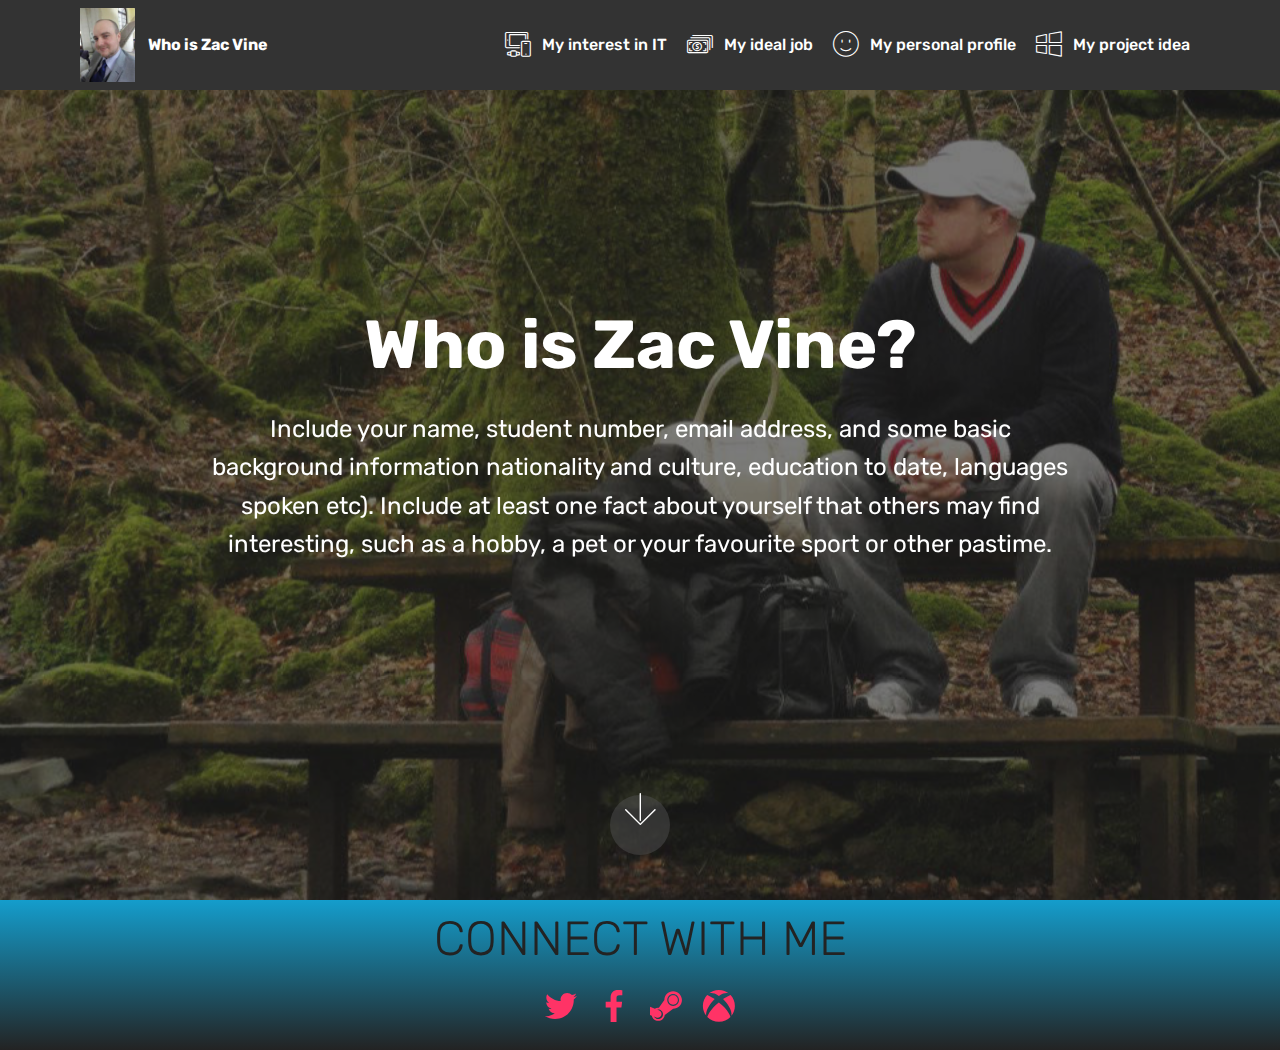
==== index.html @ 5e97fbf0 "create github pages" ====
<!DOCTYPE html>
<html  >
<head>
  <!-- Site made with Mobirise Website Builder v4.10.3, https://mobirise.com -->
  <meta charset="UTF-8">
  <meta http-equiv="X-UA-Compatible" content="IE=edge">
  <meta name="generator" content="Mobirise v4.10.3, mobirise.com">
  <meta name="viewport" content="width=device-width, initial-scale=1, minimum-scale=1">
  <link rel="shortcut icon" href="assets/images/suit-logo-122x162.jpg" type="image/x-icon">
  <meta name="description" content="">
  
  <title>Home</title>
  <link rel="stylesheet" href="assets/web/assets/mobirise-icons/mobirise-icons.css">
  <link rel="stylesheet" href="assets/tether/tether.min.css">
  <link rel="stylesheet" href="assets/bootstrap/css/bootstrap.min.css">
  <link rel="stylesheet" href="assets/bootstrap/css/bootstrap-grid.min.css">
  <link rel="stylesheet" href="assets/bootstrap/css/bootstrap-reboot.min.css">
  <link rel="stylesheet" href="assets/socicon/css/styles.css">
  <link rel="stylesheet" href="assets/dropdown/css/style.css">
  <link rel="stylesheet" href="assets/theme/css/style.css">
  <link rel="stylesheet" href="assets/mobirise/css/mbr-additional.css" type="text/css">
  
  
  
</head>
<body>
  <section class="menu cid-rsNZcm6bhq" once="menu" id="menu1-p">

    

    <nav class="navbar navbar-expand beta-menu navbar-dropdown align-items-center navbar-fixed-top navbar-toggleable-sm">
        <button class="navbar-toggler navbar-toggler-right" type="button" data-toggle="collapse" data-target="#navbarSupportedContent" aria-controls="navbarSupportedContent" aria-expanded="false" aria-label="Toggle navigation">
            <div class="hamburger">
                <span></span>
                <span></span>
                <span></span>
                <span></span>
            </div>
        </button>
        <div class="menu-logo">
            <div class="navbar-brand">
                <span class="navbar-logo">
                    <a href="https://mobirise.co">
                         <img src="assets/images/suit-logo-122x162.jpg" alt="Mobirise" title="" style="height: 4.6rem;">
                    </a>
                </span>
                <span class="navbar-caption-wrap"><a class="navbar-caption text-white display-4" href="index.html">
                        Who is Zac Vine</a></span>
            </div>
        </div>
        <div class="collapse navbar-collapse" id="navbarSupportedContent">
            <ul class="navbar-nav nav-dropdown nav-right" data-app-modern-menu="true"><li class="nav-item">
                    <a class="nav-link link text-white display-4" href="Interest in IT.html"><span class="mbri-devices mbr-iconfont mbr-iconfont-btn"></span>My interest in IT</a>
                </li>
                <li class="nav-item">
                    <a class="nav-link link text-white display-4" href="Ideal Jo.html"><span class="mbri-cash mbr-iconfont mbr-iconfont-btn"></span>My ideal job</a>
                </li><li class="nav-item"><a class="nav-link link text-white display-4" href="Personal Profile.html"><span class="mbri-smile-face mbr-iconfont mbr-iconfont-btn"></span>My personal profile</a></li><li class="nav-item"><a class="nav-link link text-white display-4" href="Project Idea.html"><span class="mbri-windows mbr-iconfont mbr-iconfont-btn"></span>My project idea</a></li></ul>
            
        </div>
    </nav>
</section>

<section class="engine"><a href="https://mobirise.info/a">online site builder</a></section><section class="cid-rsNDSqnjur mbr-fullscreen mbr-parallax-background" id="header2-e">

    

    <div class="mbr-overlay" style="opacity: 0.6; background-color: rgb(35, 35, 35);"></div>

    <div class="container align-center">
        <div class="row justify-content-md-center">
            <div class="mbr-white col-md-10">
                <h1 class="mbr-section-title mbr-bold pb-3 mbr-fonts-style display-1">
                    Who is Zac Vine?</h1>
                
                <p class="mbr-text pb-3 mbr-fonts-style display-5">
                    Include your name, student number, email address, and some basic background&nbsp;information nationality and culture, education to date, languages spoken etc). Include at least one fact about yourself that others may find interesting, such as a hobby, a pet or your favourite sport or other pastime.</p>
                
            </div>
        </div>
    </div>
    <div class="mbr-arrow hidden-sm-down" aria-hidden="true">
        <a href="#next">
            <i class="mbri-down mbr-iconfont"></i>
        </a>
    </div>
</section>

<section class="cid-rsNGGDZZCm" id="social-buttons2-h">

    

    

    <div class="container">
        <div class="media-container-row">
            <div class="col-md-8 align-center">
                <h2 class="pb-3 mbr-fonts-style display-2">
                    CONNECT WITH ME</h2>
                <div class="social-list pl-0 mb-0">
                    <a href="https://twitter.com/TheZacarias" target="_blank">
                        <span class="px-2 mbr-iconfont mbr-iconfont-social socicon-twitter socicon"></span>
                    </a>
                    <a href="https://www.facebook.com/shamandevine" target="_blank">
                        <span class="px-2 mbr-iconfont mbr-iconfont-social socicon-facebook socicon"></span>
                    </a>
                    <a href="https://steamcommunity.com/id/zacvine" target="_blank">
                        <span class="px-2 mbr-iconfont mbr-iconfont-social socicon-steam socicon"></span>
                    </a>
                    <a href="http://live.xbox.com/en-US/Profile?gamertag=DangerVine" target="_blank">
                        <span class="px-2 mbr-iconfont mbr-iconfont-social socicon-xbox socicon"></span>
                    </a>
                    <a href="https://plus.google.com/u/0/+Mobirise" target="_blank">
                        
                    </a>
                    <a href="https://www.behance.net/Mobirise" target="_blank">
                        
                    </a>
                </div>
            </div>
        </div>
    </div>
</section>


  <script src="assets/web/assets/jquery/jquery.min.js"></script>
  <script src="assets/popper/popper.min.js"></script>
  <script src="assets/tether/tether.min.js"></script>
  <script src="assets/bootstrap/js/bootstrap.min.js"></script>
  <script src="assets/smoothscroll/smooth-scroll.js"></script>
  <script src="assets/touchswipe/jquery.touch-swipe.min.js"></script>
  <script src="assets/parallax/jarallax.min.js"></script>
  <script src="assets/sociallikes/social-likes.js"></script>
  <script src="assets/dropdown/js/script.min.js"></script>
  <script src="assets/theme/js/script.js"></script>
  
  
</body>
</html>
---- assets/web/assets/mobirise-icons/mobirise-icons.css ----
@font-face {
  font-family: 'MobiriseIcons';
  src:  url('mobirise-icons.eot?spat4u');
  src:  url('mobirise-icons.eot?spat4u#iefix') format('embedded-opentype'),
    url('mobirise-icons.ttf?spat4u') format('truetype'),
    url('mobirise-icons.woff?spat4u') format('woff'),
    url('mobirise-icons.svg?spat4u#MobiriseIcons') format('svg');
  font-weight: normal;
  font-style: normal;
}

[class^="mbri-"], [class*=" mbri-"] {
  /* use !important to prevent issues with browser extensions that change fonts */
  font-family: MobiriseIcons !important;
  speak: none;
  font-style: normal;
  font-weight: normal;
  font-variant: normal;
  text-transform: none;
  line-height: 1;

  /* Better Font Rendering =========== */
  -webkit-font-smoothing: antialiased;
  -moz-osx-font-smoothing: grayscale;
}

.mbri-add-submenu:before {
  content: "\e900";
}
.mbri-alert:before {
  content: "\e901";
}
.mbri-align-center:before {
  content: "\e902";
}
.mbri-align-justify:before {
  content: "\e903";
}
.mbri-align-left:before {
  content: "\e904";
}
.mbri-align-right:before {
  content: "\e905";
}
.mbri-android:before {
  content: "\e906";
}
.mbri-apple:before {
  content: "\e907";
}
.mbri-arrow-down:before {
  content: "\e908";
}
.mbri-arrow-next:before {
  content: "\e909";
}
.mbri-arrow-prev:before {
  content: "\e90a";
}
.mbri-arrow-up:before {
  content: "\e90b";
}
.mbri-bold:before {
  content: "\e90c";
}
.mbri-bookmark:before {
  content: "\e90d";
}
.mbri-bootstrap:before {
  content: "\e90e";
}
.mbri-briefcase:before {
  content: "\e90f";
}
.mbri-browse:before {
  content: "\e910";
}
.mbri-bulleted-list:before {
  content: "\e911";
}
.mbri-calendar:before {
  content: "\e912";
}
.mbri-camera:before {
  content: "\e913";
}
.mbri-cart-add:before {
  content: "\e914";
}
.mbri-cart-full:before {
  content: "\e915";
}
.mbri-cash:before {
  content: "\e916";
}
.mbri-change-style:before {
  content: "\e917";
}
.mbri-chat:before {
  content: "\e918";
}
.mbri-clock:before {
  content: "\e919";
}
.mbri-close:before {
  content: "\e91a";
}
.mbri-cloud:before {
  content: "\e91b";
}
.mbri-code:before {
  content: "\e91c";
}
.mbri-contact-form:before {
  content: "\e91d";
}
.mbri-credit-card:before {
  content: "\e91e";
}
.mbri-cursor-click:before {
  content: "\e91f";
}
.mbri-cust-feedback:before {
  content: "\e920";
}
.mbri-database:before {
  content: "\e921";
}
.mbri-delivery:before {
  content: "\e922";
}
.mbri-desktop:before {
  content: "\e923";
}
.mbri-devices:before {
  content: "\e924";
}
.mbri-down:before {
  content: "\e925";
}
.mbri-download:before {
  content: "\e989";
}
.mbri-drag-n-drop:before {
  content: "\e927";
}
.mbri-drag-n-drop2:before {
  content: "\e928";
}
.mbri-edit:before {
  content: "\e929";
}
.mbri-edit2:before {
  content: "\e92a";
}
.mbri-error:before {
  content: "\e92b";
}
.mbri-extension:before {
  content: "\e92c";
}
.mbri-features:before {
  content: "\e92d";
}
.mbri-file:before {
  content: "\e92e";
}
.mbri-flag:before {
  content: "\e92f";
}
.mbri-folder:before {
  content: "\e930";
}
.mbri-gift:before {
  content: "\e931";
}
.mbri-github:before {
  content: "\e932";
}
.mbri-globe:before {
  content: "\e933";
}
.mbri-globe-2:before {
  content: "\e934";
}
.mbri-growing-chart:before {
  content: "\e935";
}
.mbri-hearth:before {
  content: "\e936";
}
.mbri-help:before {
  content: "\e937";
}
.mbri-home:before {
  content: "\e938";
}
.mbri-hot-cup:before {
  content: "\e939";
}
.mbri-idea:before {
  content: "\e93a";
}
.mbri-image-gallery:before {
  content: "\e93b";
}
.mbri-image-slider:before {
  content: "\e93c";
}
.mbri-info:before {
  content: "\e93d";
}
.mbri-italic:before {
  content: "\e93e";
}
.mbri-key:before {
  content: "\e93f";
}
.mbri-laptop:before {
  content: "\e940";
}
.mbri-layers:before {
  content: "\e941";
}
.mbri-left-right:before {
  content: "\e942";
}
.mbri-left:before {
  content: "\e943";
}
.mbri-letter:before {
  content: "\e944";
}
.mbri-like:before {
  content: "\e945";
}
.mbri-link:before {
  content: "\e946";
}
.mbri-lock:before {
  content: "\e947";
}
.mbri-login:before {
  content: "\e948";
}
.mbri-logout:before {
  content: "\e949";
}
.mbri-magic-stick:before {
  content: "\e94a";
}
.mbri-map-pin:before {
  content: "\e94b";
}
.mbri-menu:before {
  content: "\e94c";
}
.mbri-mobile:before {
  content: "\e94d";
}
.mbri-mobile2:before {
  content: "\e94e";
}
.mbri-mobirise:before {
  content: "\e94f";
}
.mbri-more-horizontal:before {
  content: "\e950";
}
.mbri-more-vertical:before {
  content: "\e951";
}
.mbri-music:before {
  content: "\e952";
}
.mbri-new-file:before {
  content: "\e953";
}
.mbri-numbered-list:before {
  content: "\e954";
}
.mbri-opened-folder:before {
  content: "\e955";
}
.mbri-pages:before {
  content: "\e956";
}
.mbri-paper-plane:before {
  content: "\e957";
}
.mbri-paperclip:before {
  content: "\e958";
}
.mbri-photo:before {
  content: "\e959";
}
.mbri-photos:before {
  content: "\e95a";
}
.mbri-pin:before {
  content: "\e95b";
}
.mbri-play:before {
  content: "\e95c";
}
.mbri-plus:before {
  content: "\e95d";
}
.mbri-preview:before {
  content: "\e95e";
}
.mbri-print:before {
  content: "\e95f";
}
.mbri-protect:before {
  content: "\e960";
}
.mbri-question:before {
  content: "\e961";
}
.mbri-quote-left:before {
  content: "\e962";
}
.mbri-quote-right:before {
  content: "\e963";
}
.mbri-refresh:before {
  content: "\e964";
}
.mbri-responsive:before {
  content: "\e965";
}
.mbri-right:before {
  content: "\e966";
}
.mbri-rocket:before {
  content: "\e967";
}
.mbri-sad-face:before {
  content: "\e968";
}
.mbri-sale:before {
  content: "\e969";
}
.mbri-save:before {
  content: "\e96a";
}
.mbri-search:before {
  content: "\e96b";
}
.mbri-setting:before {
  content: "\e96c";
}
.mbri-setting2:before {
  content: "\e96d";
}
.mbri-setting3:before {
  content: "\e96e";
}
.mbri-share:before {
  content: "\e96f";
}
.mbri-shopping-bag:before {
  content: "\e970";
}
.mbri-shopping-basket:before {
  content: "\e971";
}
.mbri-shopping-cart:before {
  content: "\e972";
}
.mbri-sites:before {
  content: "\e973";
}
.mbri-smile-face:before {
  content: "\e974";
}
.mbri-speed:before {
  content: "\e975";
}
.mbri-star:before {
  content: "\e976";
}
.mbri-success:before {
  content: "\e977";
}
.mbri-sun:before {
  content: "\e978";
}
.mbri-sun2:before {
  content: "\e979";
}
.mbri-tablet:before {
  content: "\e97a";
}
.mbri-tablet-vertical:before {
  content: "\e97b";
}
.mbri-target:before {
  content: "\e97c";
}
.mbri-timer:before {
  content: "\e97d";
}
.mbri-to-ftp:before {
  content: "\e97e";
}
.mbri-to-local-drive:before {
  content: "\e97f";
}
.mbri-touch-swipe:before {
  content: "\e980";
}
.mbri-touch:before {
  content: "\e981";
}
.mbri-trash:before {
  content: "\e982";
}
.mbri-underline:before {
  content: "\e983";
}
.mbri-unlink:before {
  content: "\e984";
}
.mbri-unlock:before {
  content: "\e985";
}
.mbri-up-down:before {
  content: "\e986";
}
.mbri-up:before {
  content: "\e987";
}
.mbri-update:before {
  content: "\e988";
}
.mbri-upload:before {
 content: "\e926"; 
}
.mbri-user:before {
  content: "\e98a";
}
.mbri-user2:before {
  content: "\e98b";
}
.mbri-users:before {
  content: "\e98c";
}
.mbri-video:before {
  content: "\e98d";
}
.mbri-video-play:before {
  content: "\e98e";
}
.mbri-watch:before {
  content: "\e98f";
}
.mbri-website-theme:before {
  content: "\e990";
}
.mbri-wifi:before {
  content: "\e991";
}
.mbri-windows:before {
  content: "\e992";
}
.mbri-zoom-out:before {
  content: "\e993";
}
.mbri-redo:before {
  content: "\e994";
}
.mbri-undo:before {
  content: "\e995";
}
---- assets/socicon/css/styles.css ----
@charset "UTF-8";

@font-face {
  font-family: "socicon";
  src:url("../fonts/socicon.eot");
  src:url("../fonts/socicon.eot?#iefix") format("embedded-opentype"),
    url("../fonts/socicon.woff") format("woff"),
    url("../fonts/socicon.ttf") format("truetype"),
    url("../fonts/socicon.svg#socicon") format("svg");
  font-weight: normal;
  font-style: normal;

}

[data-icon]:before {
  font-family: "socicon" !important;
  content: attr(data-icon);
  font-style: normal !important;
  font-weight: normal !important;
  font-variant: normal !important;
  text-transform: none !important;
  speak: none;
  line-height: 1;
  -webkit-font-smoothing: antialiased;
  -moz-osx-font-smoothing: grayscale;
}

[class^="socicon-"]:before,
[class*=" socicon-"]:before {
  font-family: "socicon" !important;
  font-style: normal !important;
  font-weight: normal !important;
  font-variant: normal !important;
  text-transform: none !important;
  speak: none;
  line-height: 1;
  -webkit-font-smoothing: antialiased;
  -moz-osx-font-smoothing: grayscale;
}

.socicon-modelmayhem:before {
  content: "\e000";
}
.socicon-mixcloud:before {
  content: "\e001";
}
.socicon-drupal:before {
  content: "\e002";
}
.socicon-swarm:before {
  content: "\e003";
}
.socicon-istock:before {
  content: "\e004";
}
.socicon-yammer:before {
  content: "\e005";
}
.socicon-ello:before {
  content: "\e006";
}
.socicon-stackoverflow:before {
  content: "\e007";
}
.socicon-persona:before {
  content: "\e008";
}
.socicon-triplej:before {
  content: "\e009";
}
.socicon-houzz:before {
  content: "\e00a";
}
.socicon-rss:before {
  content: "\e00b";
}
.socicon-paypal:before {
  content: "\e00c";
}
.socicon-odnoklassniki:before {
  content: "\e00d";
}
.socicon-airbnb:before {
  content: "\e00e";
}
.socicon-periscope:before {
  content: "\e00f";
}
.socicon-outlook:before {
  content: "\e010";
}
.socicon-coderwall:before {
  content: "\e011";
}
.socicon-tripadvisor:before {
  content: "\e012";
}
.socicon-appnet:before {
  content: "\e013";
}
.socicon-goodreads:before {
  content: "\e014";
}
.socicon-tripit:before {
  content: "\e015";
}
.socicon-lanyrd:before {
  content: "\e016";
}
.socicon-slideshare:before {
  content: "\e017";
}
.socicon-buffer:before {
  content: "\e018";
}
.socicon-disqus:before {
  content: "\e019";
}
.socicon-vkontakte:before {
  content: "\e01a";
}
.socicon-whatsapp:before {
  content: "\e01b";
}
.socicon-patreon:before {
  content: "\e01c";
}
.socicon-storehouse:before {
  content: "\e01d";
}
.socicon-pocket:before {
  content: "\e01e";
}
.socicon-mail:before {
  content: "\e01f";
}
.socicon-blogger:before {
  content: "\e020";
}
.socicon-technorati:before {
  content: "\e021";
}
.socicon-reddit:before {
  content: "\e022";
}
.socicon-dribbble:before {
  content: "\e023";
}
.socicon-stumbleupon:before {
  content: "\e024";
}
.socicon-digg:before {
  content: "\e025";
}
.socicon-envato:before {
  content: "\e026";
}
.socicon-behance:before {
  content: "\e027";
}
.socicon-delicious:before {
  content: "\e028";
}
.socicon-deviantart:before {
  content: "\e029";
}
.socicon-forrst:before {
  content: "\e02a";
}
.socicon-play:before {
  content: "\e02b";
}
.socicon-zerply:before {
  content: "\e02c";
}
.socicon-wikipedia:before {
  content: "\e02d";
}
.socicon-apple:before {
  content: "\e02e";
}
.socicon-flattr:before {
  content: "\e02f";
}
.socicon-github:before {
  content: "\e030";
}
.socicon-renren:before {
  content: "\e031";
}
.socicon-friendfeed:before {
  content: "\e032";
}
.socicon-newsvine:before {
  content: "\e033";
}
.socicon-identica:before {
  content: "\e034";
}
.socicon-bebo:before {
  content: "\e035";
}
.socicon-zynga:before {
  content: "\e036";
}
.socicon-steam:before {
  content: "\e037";
}
.socicon-xbox:before {
  content: "\e038";
}
.socicon-windows:before {
  content: "\e039";
}
.socicon-qq:before {
  content: "\e03a";
}
.socicon-douban:before {
  content: "\e03b";
}
.socicon-meetup:before {
  content: "\e03c";
}
.socicon-playstation:before {
  content: "\e03d";
}
.socicon-android:before {
  content: "\e03e";
}
.socicon-snapchat:before {
  content: "\e03f";
}
.socicon-twitter:before {
  content: "\e040";
}
.socicon-facebook:before {
  content: "\e041";
}
.socicon-googleplus:before {
  content: "\e042";
}
.socicon-pinterest:before {
  content: "\e043";
}
.socicon-foursquare:before {
  content: "\e044";
}
.socicon-yahoo:before {
  content: "\e045";
}
.socicon-skype:before {
  content: "\e046";
}
.socicon-yelp:before {
  content: "\e047";
}
.socicon-feedburner:before {
  content: "\e048";
}
.socicon-linkedin:before {
  content: "\e049";
}
.socicon-viadeo:before {
  content: "\e04a";
}
.socicon-xing:before {
  content: "\e04b";
}
.socicon-myspace:before {
  content: "\e04c";
}
.socicon-soundcloud:before {
  content: "\e04d";
}
.socicon-spotify:before {
  content: "\e04e";
}
.socicon-grooveshark:before {
  content: "\e04f";
}
.socicon-lastfm:before {
  content: "\e050";
}
.socicon-youtube:before {
  content: "\e051";
}
.socicon-vimeo:before {
  content: "\e052";
}
.socicon-dailymotion:before {
  content: "\e053";
}
.socicon-vine:before {
  content: "\e054";
}
.socicon-flickr:before {
  content: "\e055";
}
.socicon-500px:before {
  content: "\e056";
}
.socicon-wordpress:before {
  content: "\e058";
}
.socicon-tumblr:before {
  content: "\e059";
}
.socicon-twitch:before {
  content: "\e05a";
}
.socicon-8tracks:before {
  content: "\e05b";
}
.socicon-amazon:before {
  content: "\e05c";
}
.socicon-icq:before {
  content: "\e05d";
}
.socicon-smugmug:before {
  content: "\e05e";
}
.socicon-ravelry:before {
  content: "\e05f";
}
.socicon-weibo:before {
  content: "\e060";
}
.socicon-baidu:before {
  content: "\e061";
}
.socicon-angellist:before {
  content: "\e062";
}
.socicon-ebay:before {
  content: "\e063";
}
.socicon-imdb:before {
  content: "\e064";
}
.socicon-stayfriends:before {
  content: "\e065";
}
.socicon-residentadvisor:before {
  content: "\e066";
}
.socicon-google:before {
  content: "\e067";
}
.socicon-yandex:before {
  content: "\e068";
}
.socicon-sharethis:before {
  content: "\e069";
}
.socicon-bandcamp:before {
  content: "\e06a";
}
.socicon-itunes:before {
  content: "\e06b";
}
.socicon-deezer:before {
  content: "\e06c";
}
.socicon-telegram:before {
  content: "\e06e";
}
.socicon-openid:before {
  content: "\e06f";
}
.socicon-amplement:before {
  content: "\e070";
}
.socicon-viber:before {
  content: "\e071";
}
.socicon-zomato:before {
  content: "\e072";
}
.socicon-draugiem:before {
  content: "\e074";
}
.socicon-endomodo:before {
  content: "\e075";
}
.socicon-filmweb:before {
  content: "\e076";
}
.socicon-stackexchange:before {
  content: "\e077";
}
.socicon-wykop:before {
  content: "\e078";
}
.socicon-teamspeak:before {
  content: "\e079";
}
.socicon-teamviewer:before {
  content: "\e07a";
}
.socicon-ventrilo:before {
  content: "\e07b";
}
.socicon-younow:before {
  content: "\e07c";
}
.socicon-raidcall:before {
  content: "\e07d";
}
.socicon-mumble:before {
  content: "\e07e";
}
.socicon-medium:before {
  content: "\e06d";
}
.socicon-bebee:before {
  content: "\e07f";
}
.socicon-hitbox:before {
  content: "\e080";
}
.socicon-reverbnation:before {
  content: "\e081";
}
.socicon-formulr:before {
  content: "\e082";
}
.socicon-instagram:before {
  content: "\e057";
}
.socicon-battlenet:before {
  content: "\e083";
}
.socicon-chrome:before {
  content: "\e084";
}
.socicon-discord:before {
  content: "\e086";
}
.socicon-issuu:before {
  content: "\e087";
}
.socicon-macos:before {
  content: "\e088";
}
.socicon-firefox:before {
  content: "\e089";
}
.socicon-opera:before {
  content: "\e08d";
}
.socicon-keybase:before {
  content: "\e090";
}
.socicon-alliance:before {
  content: "\e091";
}
.socicon-livejournal:before {
  content: "\e092";
}
.socicon-googlephotos:before {
  content: "\e093";
}
.socicon-horde:before {
  content: "\e094";
}
.socicon-etsy:before {
  content: "\e095";
}
.socicon-zapier:before {
  content: "\e096";
}
.socicon-google-scholar:before {
  content: "\e097";
}
.socicon-researchgate:before {
  content: "\e098";
}
.socicon-wechat:before {
  content: "\e099";
}
.socicon-strava:before {
  content: "\e09a";
}
.socicon-line:before {
  content: "\e09b";
}
.socicon-lyft:before {
  content: "\e09c";
}
.socicon-uber:before {
  content: "\e09d";
}
.socicon-songkick:before {
  content: "\e09e";
}
.socicon-viewbug:before {
  content: "\e09f";
}
.socicon-googlegroups:before {
  content: "\e0a0";
}
.socicon-quora:before {
  content: "\e073";
}
.socicon-diablo:before {
  content: "\e085";
}
.socicon-blizzard:before {
  content: "\e0a1";
}
.socicon-hearthstone:before {
  content: "\e08b";
}
.socicon-heroes:before {
  content: "\e08a";
}
.socicon-overwatch:before {
  content: "\e08c";
}
.socicon-warcraft:before {
  content: "\e08e";
}
.socicon-starcraft:before {
  content: "\e08f";
}
.socicon-beam:before {
  content: "\e0a2";
}
.socicon-curse:before {
  content: "\e0a3";
}
.socicon-player:before {
  content: "\e0a4";
}
.socicon-streamjar:before {
  content: "\e0a5";
}
.socicon-nintendo:before {
  content: "\e0a6";
}
.socicon-hellocoton:before {
  content: "\e0a7";
}
---- assets/dropdown/css/style.css ----
.navbar-dropdown {
  left: 0;
  padding: 0;
  position: absolute;
  right: 0;
  top: 0;
  transition: all 0.45s ease;
  z-index: 1030;
  background: #282828; }
  .navbar-dropdown .navbar-logo {
    margin-right: 0.8rem;
    transition: margin 0.3s ease-in-out;
    vertical-align: middle; }
    .navbar-dropdown .navbar-logo img {
      height: 3.125rem;
      transition: all 0.3s ease-in-out; }
    .navbar-dropdown .navbar-logo.mbr-iconfont {
      font-size: 3.125rem;
      line-height: 3.125rem; }
  .navbar-dropdown .navbar-caption {
    font-weight: 700;
    white-space: normal;
    vertical-align: -4px;
    line-height: 3.125rem !important; }
    .navbar-dropdown .navbar-caption, .navbar-dropdown .navbar-caption:hover {
      color: inherit;
      text-decoration: none; }
  .navbar-dropdown .mbr-iconfont + .navbar-caption {
    vertical-align: -1px; }
  .navbar-dropdown.navbar-fixed-top {
    position: fixed; }
  .navbar-dropdown .navbar-brand span {
    vertical-align: -4px; }
  .navbar-dropdown.bg-color.transparent {
    background: none; }
  .navbar-dropdown.navbar-short .navbar-brand {
    padding: 0.625rem 0; }
    .navbar-dropdown.navbar-short .navbar-brand span {
      vertical-align: -1px; }
  .navbar-dropdown.navbar-short .navbar-caption {
    line-height: 2.375rem !important;
    vertical-align: -2px; }
  .navbar-dropdown.navbar-short .navbar-logo {
    margin-right: 0.5rem; }
    .navbar-dropdown.navbar-short .navbar-logo img {
      height: 2.375rem; }
    .navbar-dropdown.navbar-short .navbar-logo.mbr-iconfont {
      font-size: 2.375rem;
      line-height: 2.375rem; }
  .navbar-dropdown.navbar-short .mbr-table-cell {
    height: 3.625rem; }
  .navbar-dropdown .navbar-close {
    left: 0.6875rem;
    position: fixed;
    top: 0.75rem;
    z-index: 1000; }
  .navbar-dropdown .hamburger-icon {
    content: "";
    display: inline-block;
    vertical-align: middle;
    width: 16px;
    -webkit-box-shadow: 0 -6px 0 1px #282828,0 0 0 1px #282828,0 6px 0 1px #282828;
    -moz-box-shadow: 0 -6px 0 1px #282828,0 0 0 1px #282828,0 6px 0 1px #282828;
    box-shadow: 0 -6px 0 1px #282828,0 0 0 1px #282828,0 6px 0 1px #282828; }

.dropdown-menu .dropdown-toggle[data-toggle="dropdown-submenu"]::after {
  border-bottom: 0.35em solid transparent;
  border-left: 0.35em solid;
  border-right: 0;
  border-top: 0.35em solid transparent;
  margin-left: 0.3rem; }

.dropdown-menu .dropdown-item:focus {
  outline: 0; }

.nav-dropdown {
  font-size: 0.75rem;
  font-weight: 500;
  height: auto !important; }
  .nav-dropdown .nav-btn {
    padding-left: 1rem; }
  .nav-dropdown .link {
    margin: .667em 1.667em;
    font-weight: 500;
    padding: 0;
    transition: color .2s ease-in-out; }
    .nav-dropdown .link.dropdown-toggle {
      margin-right: 2.583em; }
      .nav-dropdown .link.dropdown-toggle::after {
        margin-left: .25rem;
        border-top: 0.35em solid;
        border-right: 0.35em solid transparent;
        border-left: 0.35em solid transparent;
        border-bottom: 0; }
      .nav-dropdown .link.dropdown-toggle[aria-expanded="true"] {
        margin: 0;
        padding: 0.667em 3.263em  0.667em 1.667em; }
  .nav-dropdown .link::after,
  .nav-dropdown .dropdown-item::after {
    color: inherit; }
  .nav-dropdown .btn {
    font-size: 0.75rem;
    font-weight: 700;
    letter-spacing: 0;
    margin-bottom: 0;
    padding-left: 1.25rem;
    padding-right: 1.25rem; }
  .nav-dropdown .dropdown-menu {
    border-radius: 0;
    border: 0;
    left: 0;
    margin: 0;
    padding-bottom: 1.25rem;
    padding-top: 1.25rem;
    position: relative; }
  .nav-dropdown .dropdown-submenu {
    margin-left: 0.125rem;
    top: 0; }
  .nav-dropdown .dropdown-item {
    font-weight: 500;
    line-height: 2;
    padding: 0.3846em 4.615em 0.3846em 1.5385em;
    position: relative;
    transition: color .2s ease-in-out, background-color .2s ease-in-out; }
    .nav-dropdown .dropdown-item::after {
      margin-top: -0.3077em;
      position: absolute;
      right: 1.1538em;
      top: 50%; }
    .nav-dropdown .dropdown-item:focus, .nav-dropdown .dropdown-item:hover {
      background: none; }

@media (max-width: 767px) {
  .nav-dropdown.navbar-toggleable-sm {
    bottom: 0;
    display: none;
    left: 0;
    overflow-x: hidden;
    position: fixed;
    top: 0;
    transform: translateX(-100%);
    -ms-transform: translateX(-100%);
    -webkit-transform: translateX(-100%);
    width: 18.75rem;
    z-index: 999; } }
.nav-dropdown.navbar-toggleable-xl {
  bottom: 0;
  display: none;
  left: 0;
  overflow-x: hidden;
  position: fixed;
  top: 0;
  transform: translateX(-100%);
  -ms-transform: translateX(-100%);
  -webkit-transform: translateX(-100%);
  width: 18.75rem;
  z-index: 999; }

.nav-dropdown-sm {
  display: block !important;
  overflow-x: hidden;
  overflow: auto;
  padding-top: 3.875rem; }
  .nav-dropdown-sm::after {
    content: "";
    display: block;
    height: 3rem;
    width: 100%; }
  .nav-dropdown-sm.collapse.in ~ .navbar-close {
    display: block !important; }
  .nav-dropdown-sm.collapsing, .nav-dropdown-sm.collapse.in {
    transform: translateX(0);
    -ms-transform: translateX(0);
    -webkit-transform: translateX(0);
    transition: all 0.25s ease-out;
    -webkit-transition: all 0.25s ease-out;
    background: #282828; }
  .nav-dropdown-sm.collapsing[aria-expanded="false"] {
    transform: translateX(-100%);
    -ms-transform: translateX(-100%);
    -webkit-transform: translateX(-100%); }
  .nav-dropdown-sm .nav-item {
    display: block;
    margin-left: 0 !important;
    padding-left: 0; }
  .nav-dropdown-sm .link,
  .nav-dropdown-sm .dropdown-item {
    border-top: 1px dotted rgba(255, 255, 255, 0.1);
    font-size: 0.8125rem;
    line-height: 1.6;
    margin: 0 !important;
    padding: 0.875rem 2.4rem 0.875rem 1.5625rem !important;
    position: relative;
    white-space: normal; }
    .nav-dropdown-sm .link:focus, .nav-dropdown-sm .link:hover,
    .nav-dropdown-sm .dropdown-item:focus,
    .nav-dropdown-sm .dropdown-item:hover {
      background: rgba(0, 0, 0, 0.2) !important;
      color: #c0a375; }
  .nav-dropdown-sm .nav-btn {
    position: relative;
    padding: 1.5625rem 1.5625rem 0 1.5625rem; }
    .nav-dropdown-sm .nav-btn::before {
      border-top: 1px dotted rgba(255, 255, 255, 0.1);
      content: "";
      left: 0;
      position: absolute;
      top: 0;
      width: 100%; }
    .nav-dropdown-sm .nav-btn + .nav-btn {
      padding-top: 0.625rem; }
      .nav-dropdown-sm .nav-btn + .nav-btn::before {
        display: none; }
  .nav-dropdown-sm .btn {
    padding: 0.625rem 0; }
  .nav-dropdown-sm .dropdown-toggle[data-toggle="dropdown-submenu"]::after {
    margin-left: .25rem;
    border-top: 0.35em solid;
    border-right: 0.35em solid transparent;
    border-left: 0.35em solid transparent;
    border-bottom: 0; }
  .nav-dropdown-sm .dropdown-toggle[data-toggle="dropdown-submenu"][aria-expanded="true"]::after {
    border-top: 0;
    border-right: 0.35em solid transparent;
    border-left: 0.35em solid transparent;
    border-bottom: 0.35em solid; }
  .nav-dropdown-sm .dropdown-menu {
    margin: 0;
    padding: 0;
    position: relative;
    top: 0;
    left: 0;
    width: 100%;
    border: 0;
    float: none;
    border-radius: 0;
    background: none; }
  .nav-dropdown-sm .dropdown-submenu {
    left: 100%;
    margin-left: 0.125rem;
    margin-top: -1.25rem;
    top: 0; }

.navbar-toggleable-sm .nav-dropdown .dropdown-menu {
  position: absolute; }

.navbar-toggleable-sm .nav-dropdown .dropdown-submenu {
  left: 100%;
  margin-left: 0.125rem;
  margin-top: -1.25rem;
  top: 0; }

.navbar-toggleable-sm.opened .nav-dropdown .dropdown-menu {
  position: relative; }

.navbar-toggleable-sm.opened .nav-dropdown .dropdown-submenu {
  left: 0;
  margin-left: 00rem;
  margin-top: 0rem;
  top: 0; }

.is-builder .nav-dropdown.collapsing {
  transition: none !important; }

/*# sourceMappingURL=style.css.map */
---- assets/theme/css/style.css ----
/*!
 * Mobirise v4 theme (https://mobirise.com/)
 * Copyright 2017 Mobirise
 */
section {
  background-color: #eeeeee; }

section,
.container,
.container-fluid {
  position: relative;
  word-wrap: break-word; }

a.mbr-iconfont:hover {
  text-decoration: none; }

.article .lead p, .article .lead ul, .article .lead ol, .article .lead pre, .article .lead blockquote {
  margin-bottom: 0; }

a {
  font-style: normal;
  font-weight: 400;
  cursor: pointer; }
  a, a:hover {
    text-decoration: none; }

figure {
  margin-bottom: 0; }

body {
  color: #232323; }

h1, h2, h3, h4, h5, h6,
.h1, .h2, .h3, .h4, .h5, .h6,
.display-1, .display-2, .display-3, .display-4 {
  line-height: 1;
  word-break: break-word;
  word-wrap: break-word; }

b, strong {
  font-weight: bold; }

blockquote {
  padding: 10px 0 10px 20px;
  position: relative;
  border-left: 2px solid;
  border-color: #ff3366; }

input:-webkit-autofill, input:-webkit-autofill:hover, input:-webkit-autofill:focus, input:-webkit-autofill:active {
  transition-delay: 9999s;
  transition-property: background-color, color; }

textarea[type="hidden"] {
  display: none; }

body {
  position: relative; }

section {
  background-position: 50% 50%;
  background-repeat: no-repeat;
  background-size: cover; }
  section .mbr-background-video,
  section .mbr-background-video-preview {
    position: absolute;
    bottom: 0;
    left: 0;
    right: 0;
    top: 0; }

.hidden {
  visibility: hidden; }

.mbr-z-index20 {
  z-index: 20; }

/*! Base colors */
.mbr-white {
  color: #ffffff; }

.mbr-black {
  color: #000000; }

.mbr-bg-white {
  background-color: #ffffff; }

.mbr-bg-black {
  background-color: #000000; }

/*! Text-aligns */
.align-left {
  text-align: left; }

.align-center {
  text-align: center; }

.align-right {
  text-align: right; }

@media (max-width: 767px) {
  .align-left, .align-center, .align-right, .mbr-section-btn, .mbr-section-title {
    text-align: center; } }
/*! Font-weight  */
.mbr-light {
  font-weight: 300; }

.mbr-regular {
  font-weight: 400; }

.mbr-semibold {
  font-weight: 500; }

.mbr-bold {
  font-weight: 700; }

/*! Media  */
.media-size-item {
  -webkit-flex: 1 1 auto;
  -moz-flex: 1 1 auto;
  -ms-flex: 1 1 auto;
  -o-flex: 1 1 auto;
  flex: 1 1 auto; }

.media-content {
  -webkit-flex-basis: 100%;
  flex-basis: 100%; }

.media-container-row {
  display: -ms-flexbox;
  display: -webkit-flex;
  display: flex;
  -webkit-flex-direction: row;
  -ms-flex-direction: row;
  flex-direction: row;
  -webkit-flex-wrap: wrap;
  -ms-flex-wrap: wrap;
  flex-wrap: wrap;
  -webkit-justify-content: center;
  -ms-flex-pack: center;
  justify-content: center;
  -webkit-align-content: center;
  -ms-flex-line-pack: center;
  align-content: center;
  -webkit-align-items: start;
  -ms-flex-align: start;
  align-items: start; }
  .media-container-row .media-size-item {
    width: 400px; }

.media-container-column {
  display: -ms-flexbox;
  display: -webkit-flex;
  display: flex;
  -webkit-flex-direction: column;
  -ms-flex-direction: column;
  flex-direction: column;
  -webkit-flex-wrap: wrap;
  -ms-flex-wrap: wrap;
  flex-wrap: wrap;
  -webkit-justify-content: center;
  -ms-flex-pack: center;
  justify-content: center;
  -webkit-align-content: center;
  -ms-flex-line-pack: center;
  align-content: center;
  -webkit-align-items: stretch;
  -ms-flex-align: stretch;
  align-items: stretch; }
  .media-container-column > * {
    width: 100%; }

@media (min-width: 992px) {
  .media-container-row {
    -webkit-flex-wrap: nowrap;
    -ms-flex-wrap: nowrap;
    flex-wrap: nowrap; } }
figure {
  overflow: hidden; }

figure[mbr-media-size] {
  transition: width 0.1s; }

.mbr-figure img, .mbr-figure iframe {
  display: block;
  width: 100%; }

.card {
  background-color: transparent;
  border: none; }

.card-box {
  width: 100%; }

.card-img {
  text-align: center;
  flex-shrink: 0;
  -webkit-flex-shrink: 0; }

.media {
  max-width: 100%;
  margin: 0 auto; }

.mbr-figure {
  -ms-flex-item-align: center;
  -ms-grid-row-align: center;
  -webkit-align-self: center;
  align-self: center; }

.media-container > div {
  max-width: 100%; }

.mbr-figure img, .card-img img {
  width: 100%; }

@media (max-width: 991px) {
  .media-size-item {
    width: auto !important; }

  .media {
    width: auto; }

  .mbr-figure {
    width: 100% !important; } }
/*! Buttons */
.mbr-section-btn {
  margin-left: -.25rem;
  margin-right: -.25rem;
  font-size: 0; }

nav .mbr-section-btn {
  margin-left: 0rem;
  margin-right: 0rem; }

/*! Btn icon margin */
.btn .mbr-iconfont, .btn.btn-sm .mbr-iconfont {
  cursor: pointer;
  margin-right: 0.5rem; }

.btn.btn-md .mbr-iconfont, .btn.btn-md .mbr-iconfont {
  margin-right: 0.8rem; }

.mbr-regular {
  font-weight: 400; }

.mbr-semibold {
  font-weight: 500; }

.mbr-bold {
  font-weight: 700; }

[type="submit"] {
  -webkit-appearance: none; }

/*! Full-screen */
.mbr-fullscreen .mbr-overlay {
  min-height: 100vh; }

.mbr-fullscreen {
  display: flex;
  display: -webkit-flex;
  display: -moz-flex;
  display: -ms-flex;
  display: -o-flex;
  align-items: center;
  -webkit-align-items: center;
  min-height: 100vh;
  padding-top: 3rem;
  padding-bottom: 3rem; }

/*! Map */
.map {
  height: 25rem;
  position: relative; }
  .map iframe {
    width: 100%;
    height: 100%; }

/* Form */
.form-asterisk {
  font-family: initial;
  position: absolute;
  top: -2px;
  font-weight: normal; }

/*! Scroll to top arrow */
.mbr-arrow-up {
  bottom: 25px;
  right: 90px;
  position: fixed;
  text-align: right;
  z-index: 5000;
  color: #ffffff;
  font-size: 32px;
  transform: rotate(180deg);
  -webkit-transform: rotate(180deg); }

.mbr-arrow-up a {
  background: rgba(0, 0, 0, 0.2);
  border-radius: 3px;
  color: #fff;
  display: inline-block;
  height: 60px;
  width: 60px;
  outline-style: none !important;
  position: relative;
  text-decoration: none;
  transition: all .3s ease-in-out;
  cursor: pointer;
  text-align: center; }
  .mbr-arrow-up a:hover {
    background-color: rgba(0, 0, 0, 0.4); }
  .mbr-arrow-up a i {
    line-height: 60px; }

.mbr-arrow-up-icon {
  display: block;
  color: #fff; }

.mbr-arrow-up-icon::before {
  content: "\203a";
  display: inline-block;
  font-family: serif;
  font-size: 32px;
  line-height: 1;
  font-style: normal;
  position: relative;
  top: 6px;
  left: -4px;
  -webkit-transform: rotate(-90deg);
  transform: rotate(-90deg); }

/*! Arrow Down */
.mbr-arrow {
  position: absolute;
  bottom: 45px;
  left: 50%;
  width: 60px;
  height: 60px;
  cursor: pointer;
  background-color: rgba(80, 80, 80, 0.5);
  border-radius: 50%;
  -webkit-transform: translateX(-50%);
  transform: translateX(-50%); }
  .mbr-arrow > a {
    display: inline-block;
    text-decoration: none;
    outline-style: none;
    -webkit-animation: arrowdown 1.7s ease-in-out infinite;
    animation: arrowdown 1.7s ease-in-out infinite; }
    .mbr-arrow > a > i {
      position: absolute;
      top: -2px;
      left: 15px;
      font-size: 2rem; }

@keyframes arrowdown {
  0% {
    transform: translateY(0px);
    -webkit-transform: translateY(0px); }
  50% {
    transform: translateY(-5px);
    -webkit-transform: translateY(-5px); }
  100% {
    transform: translateY(0px);
    -webkit-transform: translateY(0px); } }
@-webkit-keyframes arrowdown {
  0% {
    transform: translateY(0px);
    -webkit-transform: translateY(0px); }
  50% {
    transform: translateY(-5px);
    -webkit-transform: translateY(-5px); }
  100% {
    transform: translateY(0px);
    -webkit-transform: translateY(0px); } }
@media (max-width: 500px) {
  .mbr-arrow-up {
    left: 50%;
    right: auto;
    transform: translateX(-50%) rotate(180deg);
    -webkit-transform: translateX(-50%) rotate(180deg); } }
/*Gradients animation*/
@keyframes gradient-animation {
  from {
    background-position: 0% 100%;
    animation-timing-function: ease-in-out; }
  to {
    background-position: 100% 0%;
    animation-timing-function: ease-in-out; } }
@-webkit-keyframes gradient-animation {
  from {
    background-position: 0% 100%;
    animation-timing-function: ease-in-out; }
  to {
    background-position: 100% 0%;
    animation-timing-function: ease-in-out; } }
.bg-gradient {
  background-size: 200% 200%;
  animation: gradient-animation 5s infinite alternate;
  -webkit-animation: gradient-animation 5s infinite alternate; }

.menu .navbar-brand {
  display: -webkit-flex; }
  .menu .navbar-brand span {
    display: flex;
    display: -webkit-flex; }
  .menu .navbar-brand .navbar-caption-wrap {
    display: -webkit-flex; }
  .menu .navbar-brand .navbar-logo img {
    display: -webkit-flex; }
@media (min-width: 768px) and (max-width: 991px) {
  .menu .navbar-toggleable-sm .navbar-nav {
    display: -webkit-box;
    display: -webkit-flex;
    display: -ms-flexbox; } }
@media (max-width: 991px) {
  .menu .navbar-collapse {
    max-height: 93.5vh; }
    .menu .navbar-collapse.show {
      overflow: auto; } }
@media (min-width: 992px) {
  .menu .navbar-nav.nav-dropdown {
    display: -webkit-flex; }
  .menu .navbar-toggleable-sm .navbar-collapse {
    display: -webkit-flex !important; } }
@media (max-width: 767px) {
  .menu .navbar-collapse {
    max-height: 80vh; } }

.navbar {
  display: -webkit-flex;
  -webkit-flex-wrap: wrap;
  -webkit-align-items: center;
  -webkit-justify-content: space-between; }

.navbar-collapse {
  -webkit-flex-basis: 100%;
  -webkit-flex-grow: 1;
  -webkit-align-items: center; }

.nav-dropdown .link {
  padding: .667em 1.667em !important;
  margin: 0 !important; }

.nav {
  display: -webkit-flex;
  -webkit-flex-wrap: wrap; }

.row {
  display: -webkit-flex;
  -webkit-flex-wrap: wrap; }

.justify-content-center {
  -webkit-justify-content: center; }

.form-inline {
  display: -webkit-flex;
  -webkit-flex-flow: row wrap;
  -webkit-align-items: center; }

.card-wrapper {
  -webkit-flex: 1; }

.carousel-control {
  z-index: 10;
  display: -webkit-flex;
  -webkit-align-items: center;
  -webkit-justify-content: center; }

.carousel-controls {
  display: -webkit-flex; }

.media {
  display: -webkit-flex; }

.form-group:focus {
  outline: none; }

.jq-selectbox__select {
  padding: 1.07em .5em;
  position: absolute;
  top: 0;
  left: 0;
  width: 100%; }

.jq-selectbox__dropdown {
  position: absolute;
  top: 100% !important;
  left: 0 !important;
  width: 100% !important; }

.jq-selectbox__trigger-arrow {
  transform: translateY(-50%); }

.jq-selectbox li {
  padding: 1.07em .5em; }

div[data-for^="input-range"] input {
  padding-left: 0;
  padding-right: 0; }

.modal-dialog, .modal-content {
  height: 100%; }

.modal-dialog .carousel-inner {
  height: 100%;
  height: -webkit-fill-available;
  height: fill-available; }

.carousel-item {
  text-align: center; }

.carousel-item img {
  margin: auto; }
.engine {
	position: absolute;
	text-indent: -2400px;
	text-align: center;
	padding: 0;
	top: 0;
	left: -2400px;
}
---- assets/mobirise/css/mbr-additional.css ----
@import url(https://fonts.googleapis.com/css?family=Rubik:300,300i,400,400i,500,500i,700,700i,900,900i);





body {
  font-style: normal;
  line-height: 1.5;
}
.mbr-section-title {
  font-style: normal;
  line-height: 1.2;
}
.mbr-section-subtitle {
  line-height: 1.3;
}
.mbr-text {
  font-style: normal;
  line-height: 1.6;
}
.display-1 {
  font-family: 'Rubik', sans-serif;
  font-size: 4.25rem;
}
.display-1 > .mbr-iconfont {
  font-size: 6.8rem;
}
.display-2 {
  font-family: 'Rubik', sans-serif;
  font-size: 3rem;
}
.display-2 > .mbr-iconfont {
  font-size: 4.8rem;
}
.display-4 {
  font-family: 'Rubik', sans-serif;
  font-size: 1rem;
}
.display-4 > .mbr-iconfont {
  font-size: 1.6rem;
}
.display-5 {
  font-family: 'Rubik', sans-serif;
  font-size: 1.5rem;
}
.display-5 > .mbr-iconfont {
  font-size: 2.4rem;
}
.display-7 {
  font-family: 'Rubik', sans-serif;
  font-size: 1rem;
}
.display-7 > .mbr-iconfont {
  font-size: 1.6rem;
}
/* ---- Fluid typography for mobile devices ---- */
/* 1.4 - font scale ratio ( bootstrap == 1.42857 ) */
/* 100vw - current viewport width */
/* (48 - 20)  48 == 48rem == 768px, 20 == 20rem == 320px(minimal supported viewport) */
/* 0.65 - min scale variable, may vary */
@media (max-width: 768px) {
  .display-1 {
    font-size: 3.4rem;
    font-size: calc( 2.1374999999999997rem + (4.25 - 2.1374999999999997) * ((100vw - 20rem) / (48 - 20)));
    line-height: calc( 1.4 * (2.1374999999999997rem + (4.25 - 2.1374999999999997) * ((100vw - 20rem) / (48 - 20))));
  }
  .display-2 {
    font-size: 2.4rem;
    font-size: calc( 1.7rem + (3 - 1.7) * ((100vw - 20rem) / (48 - 20)));
    line-height: calc( 1.4 * (1.7rem + (3 - 1.7) * ((100vw - 20rem) / (48 - 20))));
  }
  .display-4 {
    font-size: 0.8rem;
    font-size: calc( 1rem + (1 - 1) * ((100vw - 20rem) / (48 - 20)));
    line-height: calc( 1.4 * (1rem + (1 - 1) * ((100vw - 20rem) / (48 - 20))));
  }
  .display-5 {
    font-size: 1.2rem;
    font-size: calc( 1.175rem + (1.5 - 1.175) * ((100vw - 20rem) / (48 - 20)));
    line-height: calc( 1.4 * (1.175rem + (1.5 - 1.175) * ((100vw - 20rem) / (48 - 20))));
  }
}
/* Buttons */
.btn {
  font-weight: 500;
  border-width: 2px;
  font-style: normal;
  letter-spacing: 1px;
  margin: .4rem .8rem;
  white-space: normal;
  -webkit-transition: all 0.3s ease-in-out;
  -moz-transition: all 0.3s ease-in-out;
  transition: all 0.3s ease-in-out;
  display: inline-flex;
  align-items: center;
  justify-content: center;
  word-break: break-word;
  -webkit-align-items: center;
  -webkit-justify-content: center;
  display: -webkit-inline-flex;
  padding: 1rem 3rem;
  border-radius: 3px;
}
.btn-sm {
  font-weight: 500;
  letter-spacing: 1px;
  -webkit-transition: all 0.3s ease-in-out;
  -moz-transition: all 0.3s ease-in-out;
  transition: all 0.3s ease-in-out;
  padding: 0.6rem 1.5rem;
  border-radius: 3px;
}
.btn-md {
  font-weight: 500;
  letter-spacing: 1px;
  margin: .4rem .8rem !important;
  -webkit-transition: all 0.3s ease-in-out;
  -moz-transition: all 0.3s ease-in-out;
  transition: all 0.3s ease-in-out;
  padding: 1rem 3rem;
  border-radius: 3px;
}
.btn-lg {
  font-weight: 500;
  letter-spacing: 1px;
  margin: .4rem .8rem !important;
  -webkit-transition: all 0.3s ease-in-out;
  -moz-transition: all 0.3s ease-in-out;
  transition: all 0.3s ease-in-out;
  padding: 1.2rem 3.2rem;
  border-radius: 3px;
}
.bg-primary {
  background-color: #149dcc !important;
}
.bg-success {
  background-color: #f7ed4a !important;
}
.bg-info {
  background-color: #82786e !important;
}
.bg-warning {
  background-color: #879a9f !important;
}
.bg-danger {
  background-color: #b1a374 !important;
}
.btn-primary,
.btn-primary:active {
  background-color: #149dcc !important;
  border-color: #149dcc !important;
  color: #ffffff !important;
}
.btn-primary:hover,
.btn-primary:focus,
.btn-primary.focus,
.btn-primary.active {
  color: #ffffff !important;
  background-color: #0d6786 !important;
  border-color: #0d6786 !important;
}
.btn-primary.disabled,
.btn-primary:disabled {
  color: #ffffff !important;
  background-color: #0d6786 !important;
  border-color: #0d6786 !important;
}
.btn-secondary,
.btn-secondary:active {
  background-color: #ff3366 !important;
  border-color: #ff3366 !important;
  color: #ffffff !important;
}
.btn-secondary:hover,
.btn-secondary:focus,
.btn-secondary.focus,
.btn-secondary.active {
  color: #ffffff !important;
  background-color: #e50039 !important;
  border-color: #e50039 !important;
}
.btn-secondary.disabled,
.btn-secondary:disabled {
  color: #ffffff !important;
  background-color: #e50039 !important;
  border-color: #e50039 !important;
}
.btn-info,
.btn-info:active {
  background-color: #82786e !important;
  border-color: #82786e !important;
  color: #ffffff !important;
}
.btn-info:hover,
.btn-info:focus,
.btn-info.focus,
.btn-info.active {
  color: #ffffff !important;
  background-color: #59524b !important;
  border-color: #59524b !important;
}
.btn-info.disabled,
.btn-info:disabled {
  color: #ffffff !important;
  background-color: #59524b !important;
  border-color: #59524b !important;
}
.btn-success,
.btn-success:active {
  background-color: #f7ed4a !important;
  border-color: #f7ed4a !important;
  color: #3f3c03 !important;
}
.btn-success:hover,
.btn-success:focus,
.btn-success.focus,
.btn-success.active {
  color: #3f3c03 !important;
  background-color: #eadd0a !important;
  border-color: #eadd0a !important;
}
.btn-success.disabled,
.btn-success:disabled {
  color: #3f3c03 !important;
  background-color: #eadd0a !important;
  border-color: #eadd0a !important;
}
.btn-warning,
.btn-warning:active {
  background-color: #879a9f !important;
  border-color: #879a9f !important;
  color: #ffffff !important;
}
.btn-warning:hover,
.btn-warning:focus,
.btn-warning.focus,
.btn-warning.active {
  color: #ffffff !important;
  background-color: #617479 !important;
  border-color: #617479 !important;
}
.btn-warning.disabled,
.btn-warning:disabled {
  color: #ffffff !important;
  background-color: #617479 !important;
  border-color: #617479 !important;
}
.btn-danger,
.btn-danger:active {
  background-color: #b1a374 !important;
  border-color: #b1a374 !important;
  color: #ffffff !important;
}
.btn-danger:hover,
.btn-danger:focus,
.btn-danger.focus,
.btn-danger.active {
  color: #ffffff !important;
  background-color: #8b7d4e !important;
  border-color: #8b7d4e !important;
}
.btn-danger.disabled,
.btn-danger:disabled {
  color: #ffffff !important;
  background-color: #8b7d4e !important;
  border-color: #8b7d4e !important;
}
.btn-white {
  color: #333333 !important;
}
.btn-white,
.btn-white:active {
  background-color: #ffffff !important;
  border-color: #ffffff !important;
  color: #808080 !important;
}
.btn-white:hover,
.btn-white:focus,
.btn-white.focus,
.btn-white.active {
  color: #808080 !important;
  background-color: #d9d9d9 !important;
  border-color: #d9d9d9 !important;
}
.btn-white.disabled,
.btn-white:disabled {
  color: #808080 !important;
  background-color: #d9d9d9 !important;
  border-color: #d9d9d9 !important;
}
.btn-black,
.btn-black:active {
  background-color: #333333 !important;
  border-color: #333333 !important;
  color: #ffffff !important;
}
.btn-black:hover,
.btn-black:focus,
.btn-black.focus,
.btn-black.active {
  color: #ffffff !important;
  background-color: #0d0d0d !important;
  border-color: #0d0d0d !important;
}
.btn-black.disabled,
.btn-black:disabled {
  color: #ffffff !important;
  background-color: #0d0d0d !important;
  border-color: #0d0d0d !important;
}
.btn-primary-outline,
.btn-primary-outline:active {
  background: none;
  border-color: #0b566f;
  color: #0b566f;
}
.btn-primary-outline:hover,
.btn-primary-outline:focus,
.btn-primary-outline.focus,
.btn-primary-outline.active {
  color: #ffffff;
  background-color: #149dcc;
  border-color: #149dcc;
}
.btn-primary-outline.disabled,
.btn-primary-outline:disabled {
  color: #ffffff !important;
  background-color: #149dcc !important;
  border-color: #149dcc !important;
}
.btn-secondary-outline,
.btn-secondary-outline:active {
  background: none;
  border-color: #cc0033;
  color: #cc0033;
}
.btn-secondary-outline:hover,
.btn-secondary-outline:focus,
.btn-secondary-outline.focus,
.btn-secondary-outline.active {
  color: #ffffff;
  background-color: #ff3366;
  border-color: #ff3366;
}
.btn-secondary-outline.disabled,
.btn-secondary-outline:disabled {
  color: #ffffff !important;
  background-color: #ff3366 !important;
  border-color: #ff3366 !important;
}
.btn-info-outline,
.btn-info-outline:active {
  background: none;
  border-color: #4b453f;
  color: #4b453f;
}
.btn-info-outline:hover,
.btn-info-outline:focus,
.btn-info-outline.focus,
.btn-info-outline.active {
  color: #ffffff;
  background-color: #82786e;
  border-color: #82786e;
}
.btn-info-outline.disabled,
.btn-info-outline:disabled {
  color: #ffffff !important;
  background-color: #82786e !important;
  border-color: #82786e !important;
}
.btn-success-outline,
.btn-success-outline:active {
  background: none;
  border-color: #d2c609;
  color: #d2c609;
}
.btn-success-outline:hover,
.btn-success-outline:focus,
.btn-success-outline.focus,
.btn-success-outline.active {
  color: #3f3c03;
  background-color: #f7ed4a;
  border-color: #f7ed4a;
}
.btn-success-outline.disabled,
.btn-success-outline:disabled {
  color: #3f3c03 !important;
  background-color: #f7ed4a !important;
  border-color: #f7ed4a !important;
}
.btn-warning-outline,
.btn-warning-outline:active {
  background: none;
  border-color: #55666b;
  color: #55666b;
}
.btn-warning-outline:hover,
.btn-warning-outline:focus,
.btn-warning-outline.focus,
.btn-warning-outline.active {
  color: #ffffff;
  background-color: #879a9f;
  border-color: #879a9f;
}
.btn-warning-outline.disabled,
.btn-warning-outline:disabled {
  color: #ffffff !important;
  background-color: #879a9f !important;
  border-color: #879a9f !important;
}
.btn-danger-outline,
.btn-danger-outline:active {
  background: none;
  border-color: #7a6e45;
  color: #7a6e45;
}
.btn-danger-outline:hover,
.btn-danger-outline:focus,
.btn-danger-outline.focus,
.btn-danger-outline.active {
  color: #ffffff;
  background-color: #b1a374;
  border-color: #b1a374;
}
.btn-danger-outline.disabled,
.btn-danger-outline:disabled {
  color: #ffffff !important;
  background-color: #b1a374 !important;
  border-color: #b1a374 !important;
}
.btn-black-outline,
.btn-black-outline:active {
  background: none;
  border-color: #000000;
  color: #000000;
}
.btn-black-outline:hover,
.btn-black-outline:focus,
.btn-black-outline.focus,
.btn-black-outline.active {
  color: #ffffff;
  background-color: #333333;
  border-color: #333333;
}
.btn-black-outline.disabled,
.btn-black-outline:disabled {
  color: #ffffff !important;
  background-color: #333333 !important;
  border-color: #333333 !important;
}
.btn-white-outline,
.btn-white-outline:active,
.btn-white-outline.active {
  background: none;
  border-color: #ffffff;
  color: #ffffff;
}
.btn-white-outline:hover,
.btn-white-outline:focus,
.btn-white-outline.focus {
  color: #333333;
  background-color: #ffffff;
  border-color: #ffffff;
}
.text-primary {
  color: #149dcc !important;
}
.text-secondary {
  color: #ff3366 !important;
}
.text-success {
  color: #f7ed4a !important;
}
.text-info {
  color: #82786e !important;
}
.text-warning {
  color: #879a9f !important;
}
.text-danger {
  color: #b1a374 !important;
}
.text-white {
  color: #ffffff !important;
}
.text-black {
  color: #000000 !important;
}
a.text-primary:hover,
a.text-primary:focus {
  color: #0b566f !important;
}
a.text-secondary:hover,
a.text-secondary:focus {
  color: #cc0033 !important;
}
a.text-success:hover,
a.text-success:focus {
  color: #d2c609 !important;
}
a.text-info:hover,
a.text-info:focus {
  color: #4b453f !important;
}
a.text-warning:hover,
a.text-warning:focus {
  color: #55666b !important;
}
a.text-danger:hover,
a.text-danger:focus {
  color: #7a6e45 !important;
}
a.text-white:hover,
a.text-white:focus {
  color: #b3b3b3 !important;
}
a.text-black:hover,
a.text-black:focus {
  color: #4d4d4d !important;
}
.alert-success {
  background-color: #70c770;
}
.alert-info {
  background-color: #82786e;
}
.alert-warning {
  background-color: #879a9f;
}
.alert-danger {
  background-color: #b1a374;
}
.mbr-section-btn a.btn:not(.btn-form) {
  border-radius: 100px;
}
.mbr-section-btn a.btn:not(.btn-form):hover,
.mbr-section-btn a.btn:not(.btn-form):focus {
  box-shadow: none !important;
}
.mbr-section-btn a.btn:not(.btn-form):hover,
.mbr-section-btn a.btn:not(.btn-form):focus {
  box-shadow: 0 10px 40px 0 rgba(0, 0, 0, 0.2) !important;
  -webkit-box-shadow: 0 10px 40px 0 rgba(0, 0, 0, 0.2) !important;
}
.mbr-gallery-filter li a {
  border-radius: 100px !important;
}
.mbr-gallery-filter li.active .btn {
  background-color: #149dcc;
  border-color: #149dcc;
  color: #ffffff;
}
.mbr-gallery-filter li.active .btn:focus {
  box-shadow: none;
}
.nav-tabs .nav-link {
  border-radius: 100px !important;
}
.btn-form {
  border-radius: 0;
}
.btn-form:hover {
  cursor: pointer;
}
a,
a:hover {
  color: #149dcc;
}
.mbr-plan-header.bg-primary .mbr-plan-subtitle,
.mbr-plan-header.bg-primary .mbr-plan-price-desc {
  color: #b4e6f8;
}
.mbr-plan-header.bg-success .mbr-plan-subtitle,
.mbr-plan-header.bg-success .mbr-plan-price-desc {
  color: #ffffff;
}
.mbr-plan-header.bg-info .mbr-plan-subtitle,
.mbr-plan-header.bg-info .mbr-plan-price-desc {
  color: #beb8b2;
}
.mbr-plan-header.bg-warning .mbr-plan-subtitle,
.mbr-plan-header.bg-warning .mbr-plan-price-desc {
  color: #ced6d8;
}
.mbr-plan-header.bg-danger .mbr-plan-subtitle,
.mbr-plan-header.bg-danger .mbr-plan-price-desc {
  color: #dfd9c6;
}
/* Scroll to top button*/
.scrollToTop_wraper {
  display: none;
}
#scrollToTop a i:before {
  content: '';
  position: absolute;
  height: 40%;
  top: 25%;
  background: #fff;
  width: 2px;
  left: calc(50% - 1px);
}
#scrollToTop a i:after {
  content: '';
  position: absolute;
  display: block;
  border-top: 2px solid #fff;
  border-right: 2px solid #fff;
  width: 40%;
  height: 40%;
  left: 30%;
  bottom: 30%;
  transform: rotate(135deg);
  -webkit-transform: rotate(135deg);
}
/* Others*/
.note-check a[data-value=Rubik] {
  font-style: normal;
}
.mbr-arrow a {
  color: #ffffff;
}
@media (max-width: 767px) {
  .mbr-arrow {
    display: none;
  }
}
.form-control-label {
  position: relative;
  cursor: pointer;
  margin-bottom: .357em;
  padding: 0;
}
.alert {
  color: #ffffff;
  border-radius: 0;
  border: 0;
  font-size: .875rem;
  line-height: 1.5;
  margin-bottom: 1.875rem;
  padding: 1.25rem;
  position: relative;
}
.alert.alert-form::after {
  background-color: inherit;
  bottom: -7px;
  content: "";
  display: block;
  height: 14px;
  left: 50%;
  margin-left: -7px;
  position: absolute;
  transform: rotate(45deg);
  width: 14px;
  -webkit-transform: rotate(45deg);
}
.form-control {
  background-color: #f5f5f5;
  box-shadow: none;
  color: #565656;
  font-family: 'Rubik', sans-serif;
  font-size: 1rem;
  line-height: 1.43;
  min-height: 3.5em;
  padding: 1.07em .5em;
}
.form-control > .mbr-iconfont {
  font-size: 1.6rem;
}
.form-control,
.form-control:focus {
  border: 1px solid #e8e8e8;
}
.form-active .form-control:invalid {
  border-color: red;
}
.mbr-overlay {
  background-color: #000;
  bottom: 0;
  left: 0;
  opacity: .5;
  position: absolute;
  right: 0;
  top: 0;
  z-index: 0;
  pointer-events: none;
}
blockquote {
  font-style: italic;
  padding: 10px 0 10px 20px;
  font-size: 1.09rem;
  position: relative;
  border-color: #149dcc;
  border-width: 3px;
}
ul,
ol,
pre,
blockquote {
  margin-bottom: 2.3125rem;
}
pre {
  background: #f4f4f4;
  padding: 10px 24px;
  white-space: pre-wrap;
}
.inactive {
  -webkit-user-select: none;
  -moz-user-select: none;
  -ms-user-select: none;
  user-select: none;
  pointer-events: none;
  -webkit-user-drag: none;
  user-drag: none;
}
.mbr-section__comments .row {
  justify-content: center;
  -webkit-justify-content: center;
}
/* Forms */
.mbr-form .btn {
  margin: .4rem 0;
}
.mbr-form .input-group-btn a.btn {
  border-radius: 100px !important;
}
.mbr-form .input-group-btn a.btn:hover {
  box-shadow: 0 10px 40px 0 rgba(0, 0, 0, 0.2);
}
.mbr-form .input-group-btn button[type="submit"] {
  border-radius: 100px !important;
  padding: 1rem 3rem;
}
.mbr-form .input-group-btn button[type="submit"]:hover {
  box-shadow: 0 10px 40px 0 rgba(0, 0, 0, 0.2);
}
.form2 .form-control {
  border-top-left-radius: 100px;
  border-bottom-left-radius: 100px;
}
.form2 .input-group-btn a.btn {
  border-top-left-radius: 0 !important;
  border-bottom-left-radius: 0 !important;
}
.form2 .input-group-btn button[type="submit"] {
  border-top-left-radius: 0 !important;
  border-bottom-left-radius: 0 !important;
}
.form3 input[type="email"] {
  border-radius: 100px !important;
}
@media (max-width: 349px) {
  .form2 input[type="email"] {
    border-radius: 100px !important;
  }
  .form2 .input-group-btn a.btn {
    border-radius: 100px !important;
  }
  .form2 .input-group-btn button[type="submit"] {
    border-radius: 100px !important;
  }
}
@media (max-width: 767px) {
  .btn {
    font-size: .75rem !important;
  }
  .btn .mbr-iconfont {
    font-size: 1rem !important;
  }
}
/* Social block */
.btn-social {
  font-size: 20px;
  border-radius: 50%;
  padding: 0;
  width: 44px;
  height: 44px;
  line-height: 44px;
  text-align: center;
  position: relative;
  border: 2px solid #c0a375;
  border-color: #149dcc;
  color: #232323;
  cursor: pointer;
}
.btn-social i {
  top: 0;
  line-height: 44px;
  width: 44px;
}
.btn-social:hover {
  color: #fff;
  background: #149dcc;
}
.btn-social + .btn {
  margin-left: .1rem;
}
/* Footer */
.mbr-footer-content li::before,
.mbr-footer .mbr-contacts li::before {
  background: #149dcc;
}
.mbr-footer-content li a:hover,
.mbr-footer .mbr-contacts li a:hover {
  color: #149dcc;
}
.footer3 input[type="email"],
.footer4 input[type="email"] {
  border-radius: 100px !important;
}
.footer3 .input-group-btn a.btn,
.footer4 .input-group-btn a.btn {
  border-radius: 100px !important;
}
.footer3 .input-group-btn button[type="submit"],
.footer4 .input-group-btn button[type="submit"] {
  border-radius: 100px !important;
}
/* Headers*/
.header13 .form-inline input[type="email"],
.header14 .form-inline input[type="email"] {
  border-radius: 100px;
}
.header13 .form-inline input[type="text"],
.header14 .form-inline input[type="text"] {
  border-radius: 100px;
}
.header13 .form-inline input[type="tel"],
.header14 .form-inline input[type="tel"] {
  border-radius: 100px;
}
.header13 .form-inline a.btn,
.header14 .form-inline a.btn {
  border-radius: 100px;
}
.header13 .form-inline button,
.header14 .form-inline button {
  border-radius: 100px !important;
}
.offset-1 {
  margin-left: 8.33333%;
}
.offset-2 {
  margin-left: 16.66667%;
}
.offset-3 {
  margin-left: 25%;
}
.offset-4 {
  margin-left: 33.33333%;
}
.offset-5 {
  margin-left: 41.66667%;
}
.offset-6 {
  margin-left: 50%;
}
.offset-7 {
  margin-left: 58.33333%;
}
.offset-8 {
  margin-left: 66.66667%;
}
.offset-9 {
  margin-left: 75%;
}
.offset-10 {
  margin-left: 83.33333%;
}
.offset-11 {
  margin-left: 91.66667%;
}
@media (min-width: 576px) {
  .offset-sm-0 {
    margin-left: 0%;
  }
  .offset-sm-1 {
    margin-left: 8.33333%;
  }
  .offset-sm-2 {
    margin-left: 16.66667%;
  }
  .offset-sm-3 {
    margin-left: 25%;
  }
  .offset-sm-4 {
    margin-left: 33.33333%;
  }
  .offset-sm-5 {
    margin-left: 41.66667%;
  }
  .offset-sm-6 {
    margin-left: 50%;
  }
  .offset-sm-7 {
    margin-left: 58.33333%;
  }
  .offset-sm-8 {
    margin-left: 66.66667%;
  }
  .offset-sm-9 {
    margin-left: 75%;
  }
  .offset-sm-10 {
    margin-left: 83.33333%;
  }
  .offset-sm-11 {
    margin-left: 91.66667%;
  }
}
@media (min-width: 768px) {
  .offset-md-0 {
    margin-left: 0%;
  }
  .offset-md-1 {
    margin-left: 8.33333%;
  }
  .offset-md-2 {
    margin-left: 16.66667%;
  }
  .offset-md-3 {
    margin-left: 25%;
  }
  .offset-md-4 {
    margin-left: 33.33333%;
  }
  .offset-md-5 {
    margin-left: 41.66667%;
  }
  .offset-md-6 {
    margin-left: 50%;
  }
  .offset-md-7 {
    margin-left: 58.33333%;
  }
  .offset-md-8 {
    margin-left: 66.66667%;
  }
  .offset-md-9 {
    margin-left: 75%;
  }
  .offset-md-10 {
    margin-left: 83.33333%;
  }
  .offset-md-11 {
    margin-left: 91.66667%;
  }
}
@media (min-width: 992px) {
  .offset-lg-0 {
    margin-left: 0%;
  }
  .offset-lg-1 {
    margin-left: 8.33333%;
  }
  .offset-lg-2 {
    margin-left: 16.66667%;
  }
  .offset-lg-3 {
    margin-left: 25%;
  }
  .offset-lg-4 {
    margin-left: 33.33333%;
  }
  .offset-lg-5 {
    margin-left: 41.66667%;
  }
  .offset-lg-6 {
    margin-left: 50%;
  }
  .offset-lg-7 {
    margin-left: 58.33333%;
  }
  .offset-lg-8 {
    margin-left: 66.66667%;
  }
  .offset-lg-9 {
    margin-left: 75%;
  }
  .offset-lg-10 {
    margin-left: 83.33333%;
  }
  .offset-lg-11 {
    margin-left: 91.66667%;
  }
}
@media (min-width: 1200px) {
  .offset-xl-0 {
    margin-left: 0%;
  }
  .offset-xl-1 {
    margin-left: 8.33333%;
  }
  .offset-xl-2 {
    margin-left: 16.66667%;
  }
  .offset-xl-3 {
    margin-left: 25%;
  }
  .offset-xl-4 {
    margin-left: 33.33333%;
  }
  .offset-xl-5 {
    margin-left: 41.66667%;
  }
  .offset-xl-6 {
    margin-left: 50%;
  }
  .offset-xl-7 {
    margin-left: 58.33333%;
  }
  .offset-xl-8 {
    margin-left: 66.66667%;
  }
  .offset-xl-9 {
    margin-left: 75%;
  }
  .offset-xl-10 {
    margin-left: 83.33333%;
  }
  .offset-xl-11 {
    margin-left: 91.66667%;
  }
}
.navbar-toggler {
  -webkit-align-self: flex-start;
  -ms-flex-item-align: start;
  align-self: flex-start;
  padding: 0.25rem 0.75rem;
  font-size: 1.25rem;
  line-height: 1;
  background: transparent;
  border: 1px solid transparent;
  -webkit-border-radius: 0.25rem;
  border-radius: 0.25rem;
}
.navbar-toggler:focus,
.navbar-toggler:hover {
  text-decoration: none;
}
.navbar-toggler-icon {
  display: inline-block;
  width: 1.5em;
  height: 1.5em;
  vertical-align: middle;
  content: "";
  background: no-repeat center center;
  -webkit-background-size: 100% 100%;
  -o-background-size: 100% 100%;
  background-size: 100% 100%;
}
.navbar-toggler-left {
  position: absolute;
  left: 1rem;
}
.navbar-toggler-right {
  position: absolute;
  right: 1rem;
}
@media (max-width: 575px) {
  .navbar-toggleable .navbar-nav .dropdown-menu {
    position: static;
    float: none;
  }
  .navbar-toggleable > .container {
    padding-right: 0;
    padding-left: 0;
  }
}
@media (min-width: 576px) {
  .navbar-toggleable {
    -webkit-box-orient: horizontal;
    -webkit-box-direction: normal;
    -webkit-flex-direction: row;
    -ms-flex-direction: row;
    flex-direction: row;
    -webkit-flex-wrap: nowrap;
    -ms-flex-wrap: nowrap;
    flex-wrap: nowrap;
    -webkit-box-align: center;
    -webkit-align-items: center;
    -ms-flex-align: center;
    align-items: center;
  }
  .navbar-toggleable .navbar-nav {
    -webkit-box-orient: horizontal;
    -webkit-box-direction: normal;
    -webkit-flex-direction: row;
    -ms-flex-direction: row;
    flex-direction: row;
  }
  .navbar-toggleable .navbar-nav .nav-link {
    padding-right: .5rem;
    padding-left: .5rem;
  }
  .navbar-toggleable > .container {
    display: -webkit-box;
    display: -webkit-flex;
    display: -ms-flexbox;
    display: flex;
    -webkit-flex-wrap: nowrap;
    -ms-flex-wrap: nowrap;
    flex-wrap: nowrap;
    -webkit-box-align: center;
    -webkit-align-items: center;
    -ms-flex-align: center;
    align-items: center;
  }
  .navbar-toggleable .navbar-collapse {
    display: -webkit-box !important;
    display: -webkit-flex !important;
    display: -ms-flexbox !important;
    display: flex !important;
    width: 100%;
  }
  .navbar-toggleable .navbar-toggler {
    display: none;
  }
}
@media (max-width: 767px) {
  .navbar-toggleable-sm .navbar-nav .dropdown-menu {
    position: static;
    float: none;
  }
  .navbar-toggleable-sm > .container {
    padding-right: 0;
    padding-left: 0;
  }
}
@media (min-width: 768px) {
  .navbar-toggleable-sm {
    -webkit-box-orient: horizontal;
    -webkit-box-direction: normal;
    -webkit-flex-direction: row;
    -ms-flex-direction: row;
    flex-direction: row;
    -webkit-flex-wrap: nowrap;
    -ms-flex-wrap: nowrap;
    flex-wrap: nowrap;
    -webkit-box-align: center;
    -webkit-align-items: center;
    -ms-flex-align: center;
    align-items: center;
  }
  .navbar-toggleable-sm .navbar-nav {
    -webkit-box-orient: horizontal;
    -webkit-box-direction: normal;
    -webkit-flex-direction: row;
    -ms-flex-direction: row;
    flex-direction: row;
  }
  .navbar-toggleable-sm .navbar-nav .nav-link {
    padding-right: .5rem;
    padding-left: .5rem;
  }
  .navbar-toggleable-sm > .container {
    display: -webkit-box;
    display: -webkit-flex;
    display: -ms-flexbox;
    display: flex;
    -webkit-flex-wrap: nowrap;
    -ms-flex-wrap: nowrap;
    flex-wrap: nowrap;
    -webkit-box-align: center;
    -webkit-align-items: center;
    -ms-flex-align: center;
    align-items: center;
  }
  .navbar-toggleable-sm .navbar-collapse {
    display: none;
    width: 100%;
  }
  .navbar-toggleable-sm .navbar-toggler {
    display: none;
  }
}
@media (max-width: 991px) {
  .navbar-toggleable-md .navbar-nav .dropdown-menu {
    position: static;
    float: none;
  }
  .navbar-toggleable-md > .container {
    padding-right: 0;
    padding-left: 0;
  }
}
@media (min-width: 992px) {
  .navbar-toggleable-md {
    -webkit-box-orient: horizontal;
    -webkit-box-direction: normal;
    -webkit-flex-direction: row;
    -ms-flex-direction: row;
    flex-direction: row;
    -webkit-flex-wrap: nowrap;
    -ms-flex-wrap: nowrap;
    flex-wrap: nowrap;
    -webkit-box-align: center;
    -webkit-align-items: center;
    -ms-flex-align: center;
    align-items: center;
  }
  .navbar-toggleable-md .navbar-nav {
    -webkit-box-orient: horizontal;
    -webkit-box-direction: normal;
    -webkit-flex-direction: row;
    -ms-flex-direction: row;
    flex-direction: row;
  }
  .navbar-toggleable-md .navbar-nav .nav-link {
    padding-right: .5rem;
    padding-left: .5rem;
  }
  .navbar-toggleable-md > .container {
    display: -webkit-box;
    display: -webkit-flex;
    display: -ms-flexbox;
    display: flex;
    -webkit-flex-wrap: nowrap;
    -ms-flex-wrap: nowrap;
    flex-wrap: nowrap;
    -webkit-box-align: center;
    -webkit-align-items: center;
    -ms-flex-align: center;
    align-items: center;
  }
  .navbar-toggleable-md .navbar-collapse {
    display: -webkit-box !important;
    display: -webkit-flex !important;
    display: -ms-flexbox !important;
    display: flex !important;
    width: 100%;
  }
  .navbar-toggleable-md .navbar-toggler {
    display: none;
  }
}
@media (max-width: 1199px) {
  .navbar-toggleable-lg .navbar-nav .dropdown-menu {
    position: static;
    float: none;
  }
  .navbar-toggleable-lg > .container {
    padding-right: 0;
    padding-left: 0;
  }
}
@media (min-width: 1200px) {
  .navbar-toggleable-lg {
    -webkit-box-orient: horizontal;
    -webkit-box-direction: normal;
    -webkit-flex-direction: row;
    -ms-flex-direction: row;
    flex-direction: row;
    -webkit-flex-wrap: nowrap;
    -ms-flex-wrap: nowrap;
    flex-wrap: nowrap;
    -webkit-box-align: center;
    -webkit-align-items: center;
    -ms-flex-align: center;
    align-items: center;
  }
  .navbar-toggleable-lg .navbar-nav {
    -webkit-box-orient: horizontal;
    -webkit-box-direction: normal;
    -webkit-flex-direction: row;
    -ms-flex-direction: row;
    flex-direction: row;
  }
  .navbar-toggleable-lg .navbar-nav .nav-link {
    padding-right: .5rem;
    padding-left: .5rem;
  }
  .navbar-toggleable-lg > .container {
    display: -webkit-box;
    display: -webkit-flex;
    display: -ms-flexbox;
    display: flex;
    -webkit-flex-wrap: nowrap;
    -ms-flex-wrap: nowrap;
    flex-wrap: nowrap;
    -webkit-box-align: center;
    -webkit-align-items: center;
    -ms-flex-align: center;
    align-items: center;
  }
  .navbar-toggleable-lg .navbar-collapse {
    display: -webkit-box !important;
    display: -webkit-flex !important;
    display: -ms-flexbox !important;
    display: flex !important;
    width: 100%;
  }
  .navbar-toggleable-lg .navbar-toggler {
    display: none;
  }
}
.navbar-toggleable-xl {
  -webkit-box-orient: horizontal;
  -webkit-box-direction: normal;
  -webkit-flex-direction: row;
  -ms-flex-direction: row;
  flex-direction: row;
  -webkit-flex-wrap: nowrap;
  -ms-flex-wrap: nowrap;
  flex-wrap: nowrap;
  -webkit-box-align: center;
  -webkit-align-items: center;
  -ms-flex-align: center;
  align-items: center;
}
.navbar-toggleable-xl .navbar-nav .dropdown-menu {
  position: static;
  float: none;
}
.navbar-toggleable-xl > .container {
  padding-right: 0;
  padding-left: 0;
}
.navbar-toggleable-xl .navbar-nav {
  -webkit-box-orient: horizontal;
  -webkit-box-direction: normal;
  -webkit-flex-direction: row;
  -ms-flex-direction: row;
  flex-direction: row;
}
.navbar-toggleable-xl .navbar-nav .nav-link {
  padding-right: .5rem;
  padding-left: .5rem;
}
.navbar-toggleable-xl > .container {
  display: -webkit-box;
  display: -webkit-flex;
  display: -ms-flexbox;
  display: flex;
  -webkit-flex-wrap: nowrap;
  -ms-flex-wrap: nowrap;
  flex-wrap: nowrap;
  -webkit-box-align: center;
  -webkit-align-items: center;
  -ms-flex-align: center;
  align-items: center;
}
.navbar-toggleable-xl .navbar-collapse {
  display: -webkit-box !important;
  display: -webkit-flex !important;
  display: -ms-flexbox !important;
  display: flex !important;
  width: 100%;
}
.navbar-toggleable-xl .navbar-toggler {
  display: none;
}
.card-img {
  width: auto;
}
.menu .navbar.collapsed:not(.beta-menu) {
  flex-direction: column;
  -webkit-flex-direction: column;
}
.carousel-item.active,
.carousel-item-next,
.carousel-item-prev {
  display: -webkit-box;
  display: -webkit-flex;
  display: -ms-flexbox;
  display: flex;
}
.note-air-layout .dropup .dropdown-menu,
.note-air-layout .navbar-fixed-bottom .dropdown .dropdown-menu {
  bottom: initial !important;
}
html,
body {
  height: auto;
  min-height: 100vh;
}
.dropup .dropdown-toggle::after {
  display: none;
}
@media screen and (-ms-high-contrast: active), (-ms-high-contrast: none) {
  .card-wrapper {
    flex: auto!important;
  }
}
.jq-selectbox li:hover,
.jq-selectbox li.selected {
  background-color: #149dcc;
  color: #ffffff;
}
.jq-selectbox .jq-selectbox__trigger-arrow,
.jq-number__spin.minus:after,
.jq-number__spin.plus:after {
  transition: 0.4s;
  border-top-color: currentColor;
  border-bottom-color: currentColor;
}
.jq-selectbox:hover .jq-selectbox__trigger-arrow,
.jq-number__spin.minus:hover:after,
.jq-number__spin.plus:hover:after {
  border-top-color: #149dcc;
  border-bottom-color: #149dcc;
}
.xdsoft_datetimepicker .xdsoft_calendar td.xdsoft_default,
.xdsoft_datetimepicker .xdsoft_calendar td.xdsoft_current,
.xdsoft_datetimepicker .xdsoft_timepicker .xdsoft_time_box > div > div.xdsoft_current {
  color: #ffffff !important;
  background-color: #149dcc !important;
  box-shadow: none!important;
}
.xdsoft_datetimepicker .xdsoft_calendar td:hover,
.xdsoft_datetimepicker .xdsoft_timepicker .xdsoft_time_box > div > div:hover {
  color: #ffffff !important;
  background: #ff3366 !important;
  box-shadow: none !important;
}
.cid-rsNZcm6bhq .navbar {
  padding: .5rem 0;
  background: #333333;
  transition: none;
  min-height: 77px;
}
.cid-rsNZcm6bhq .navbar-dropdown.bg-color.transparent.opened {
  background: #333333;
}
.cid-rsNZcm6bhq a {
  font-style: normal;
}
.cid-rsNZcm6bhq .nav-item span {
  padding-right: 0.4em;
  line-height: 0.5em;
  vertical-align: text-bottom;
  position: relative;
  text-decoration: none;
}
.cid-rsNZcm6bhq .nav-item a {
  display: -webkit-flex;
  align-items: center;
  justify-content: center;
  padding: 0.7rem 0 !important;
  margin: 0rem .65rem !important;
  -webkit-align-items: center;
  -webkit-justify-content: center;
}
.cid-rsNZcm6bhq .nav-item:focus,
.cid-rsNZcm6bhq .nav-link:focus {
  outline: none;
}
.cid-rsNZcm6bhq .btn {
  padding: 0.4rem 1.5rem;
  display: -webkit-inline-flex;
  align-items: center;
  -webkit-align-items: center;
}
.cid-rsNZcm6bhq .btn .mbr-iconfont {
  font-size: 1.6rem;
}
.cid-rsNZcm6bhq .menu-logo {
  margin-right: auto;
}
.cid-rsNZcm6bhq .menu-logo .navbar-brand {
  display: flex;
  margin-left: 5rem;
  padding: 0;
  transition: padding .2s;
  min-height: 3.8rem;
  -webkit-align-items: center;
  align-items: center;
}
.cid-rsNZcm6bhq .menu-logo .navbar-brand .navbar-caption-wrap {
  display: flex;
  -webkit-align-items: center;
  align-items: center;
  word-break: break-word;
  min-width: 7rem;
  margin: .3rem 0;
}
.cid-rsNZcm6bhq .menu-logo .navbar-brand .navbar-caption-wrap .navbar-caption {
  line-height: 1.2rem !important;
  padding-right: 2rem;
}
.cid-rsNZcm6bhq .menu-logo .navbar-brand .navbar-logo {
  font-size: 4rem;
  transition: font-size 0.25s;
}
.cid-rsNZcm6bhq .menu-logo .navbar-brand .navbar-logo img {
  display: flex;
}
.cid-rsNZcm6bhq .menu-logo .navbar-brand .navbar-logo .mbr-iconfont {
  transition: font-size 0.25s;
}
.cid-rsNZcm6bhq .menu-logo .navbar-brand .navbar-logo a {
  display: inline-flex;
}
.cid-rsNZcm6bhq .navbar-toggleable-sm .navbar-collapse {
  justify-content: flex-end;
  -webkit-justify-content: flex-end;
  padding-right: 5rem;
  width: auto;
}
.cid-rsNZcm6bhq .navbar-toggleable-sm .navbar-collapse .navbar-nav {
  flex-wrap: wrap;
  -webkit-flex-wrap: wrap;
  padding-left: 0;
}
.cid-rsNZcm6bhq .navbar-toggleable-sm .navbar-collapse .navbar-nav .nav-item {
  -webkit-align-self: center;
  align-self: center;
}
.cid-rsNZcm6bhq .navbar-toggleable-sm .navbar-collapse .navbar-buttons {
  padding-left: 0;
  padding-bottom: 0;
}
.cid-rsNZcm6bhq .dropdown .dropdown-menu {
  background: #333333;
  display: none;
  position: absolute;
  min-width: 5rem;
  padding-top: 1.4rem;
  padding-bottom: 1.4rem;
  text-align: left;
}
.cid-rsNZcm6bhq .dropdown .dropdown-menu .dropdown-item {
  width: auto;
  padding: 0.235em 1.5385em 0.235em 1.5385em !important;
}
.cid-rsNZcm6bhq .dropdown .dropdown-menu .dropdown-item::after {
  right: 0.5rem;
}
.cid-rsNZcm6bhq .dropdown .dropdown-menu .dropdown-submenu {
  margin: 0;
}
.cid-rsNZcm6bhq .dropdown.open > .dropdown-menu {
  display: block;
}
.cid-rsNZcm6bhq .navbar-toggleable-sm.opened:after {
  position: absolute;
  width: 100vw;
  height: 100vh;
  content: '';
  background-color: rgba(0, 0, 0, 0.1);
  left: 0;
  bottom: 0;
  transform: translateY(100%);
  -webkit-transform: translateY(100%);
  z-index: 1000;
}
.cid-rsNZcm6bhq .navbar.navbar-short {
  min-height: 60px;
  transition: all .2s;
}
.cid-rsNZcm6bhq .navbar.navbar-short .navbar-toggler-right {
  top: 20px;
}
.cid-rsNZcm6bhq .navbar.navbar-short .navbar-logo a {
  font-size: 2.5rem !important;
  line-height: 2.5rem;
  transition: font-size 0.25s;
}
.cid-rsNZcm6bhq .navbar.navbar-short .navbar-logo a .mbr-iconfont {
  font-size: 2.5rem !important;
}
.cid-rsNZcm6bhq .navbar.navbar-short .navbar-logo a img {
  height: 3rem !important;
}
.cid-rsNZcm6bhq .navbar.navbar-short .navbar-brand {
  min-height: 3rem;
}
.cid-rsNZcm6bhq button.navbar-toggler {
  width: 31px;
  height: 18px;
  cursor: pointer;
  transition: all .2s;
  top: 1.5rem;
  right: 1rem;
}
.cid-rsNZcm6bhq button.navbar-toggler:focus {
  outline: none;
}
.cid-rsNZcm6bhq button.navbar-toggler .hamburger span {
  position: absolute;
  right: 0;
  width: 30px;
  height: 2px;
  border-right: 5px;
  background-color: #ffffff;
}
.cid-rsNZcm6bhq button.navbar-toggler .hamburger span:nth-child(1) {
  top: 0;
  transition: all .2s;
}
.cid-rsNZcm6bhq button.navbar-toggler .hamburger span:nth-child(2) {
  top: 8px;
  transition: all .15s;
}
.cid-rsNZcm6bhq button.navbar-toggler .hamburger span:nth-child(3) {
  top: 8px;
  transition: all .15s;
}
.cid-rsNZcm6bhq button.navbar-toggler .hamburger span:nth-child(4) {
  top: 16px;
  transition: all .2s;
}
.cid-rsNZcm6bhq nav.opened .hamburger span:nth-child(1) {
  top: 8px;
  width: 0;
  opacity: 0;
  right: 50%;
  transition: all .2s;
}
.cid-rsNZcm6bhq nav.opened .hamburger span:nth-child(2) {
  -webkit-transform: rotate(45deg);
  transform: rotate(45deg);
  transition: all .25s;
}
.cid-rsNZcm6bhq nav.opened .hamburger span:nth-child(3) {
  -webkit-transform: rotate(-45deg);
  transform: rotate(-45deg);
  transition: all .25s;
}
.cid-rsNZcm6bhq nav.opened .hamburger span:nth-child(4) {
  top: 8px;
  width: 0;
  opacity: 0;
  right: 50%;
  transition: all .2s;
}
.cid-rsNZcm6bhq .collapsed.navbar-expand {
  flex-direction: column;
  -webkit-flex-direction: column;
}
.cid-rsNZcm6bhq .collapsed .btn {
  display: -webkit-flex;
}
.cid-rsNZcm6bhq .collapsed .navbar-collapse {
  display: none !important;
  padding-right: 0 !important;
}
.cid-rsNZcm6bhq .collapsed .navbar-collapse.collapsing,
.cid-rsNZcm6bhq .collapsed .navbar-collapse.show {
  display: block !important;
}
.cid-rsNZcm6bhq .collapsed .navbar-collapse.collapsing .navbar-nav,
.cid-rsNZcm6bhq .collapsed .navbar-collapse.show .navbar-nav {
  display: block;
  text-align: center;
}
.cid-rsNZcm6bhq .collapsed .navbar-collapse.collapsing .navbar-nav .nav-item,
.cid-rsNZcm6bhq .collapsed .navbar-collapse.show .navbar-nav .nav-item {
  clear: both;
}
.cid-rsNZcm6bhq .collapsed .navbar-collapse.collapsing .navbar-nav .nav-item:last-child,
.cid-rsNZcm6bhq .collapsed .navbar-collapse.show .navbar-nav .nav-item:last-child {
  margin-bottom: 1rem;
}
.cid-rsNZcm6bhq .collapsed .navbar-collapse.collapsing .navbar-buttons,
.cid-rsNZcm6bhq .collapsed .navbar-collapse.show .navbar-buttons {
  text-align: center;
}
.cid-rsNZcm6bhq .collapsed .navbar-collapse.collapsing .navbar-buttons:last-child,
.cid-rsNZcm6bhq .collapsed .navbar-collapse.show .navbar-buttons:last-child {
  margin-bottom: 1rem;
}
@media (min-width: 992px) {
  .cid-rsNZcm6bhq .collapsed:not(.navbar-short) .navbar-collapse {
    max-height: calc(98.5vh - 4.6rem);
  }
}
.cid-rsNZcm6bhq .collapsed button.navbar-toggler {
  display: block;
}
.cid-rsNZcm6bhq .collapsed .navbar-brand {
  margin-left: 1rem !important;
}
.cid-rsNZcm6bhq .collapsed .navbar-toggleable-sm {
  flex-direction: column;
  -webkit-flex-direction: column;
}
.cid-rsNZcm6bhq .collapsed .dropdown .dropdown-menu {
  width: 100%;
  text-align: center;
  position: relative;
  opacity: 0;
  overflow: hidden;
  display: block;
  height: 0;
  visibility: hidden;
  padding: 0;
  transition-duration: .5s;
  transition-property: opacity,padding,height;
}
.cid-rsNZcm6bhq .collapsed .dropdown.open > .dropdown-menu {
  position: relative;
  opacity: 1;
  height: auto;
  padding: 1.4rem 0;
  visibility: visible;
}
.cid-rsNZcm6bhq .collapsed .dropdown .dropdown-submenu {
  left: 0;
  text-align: center;
  width: 100%;
}
.cid-rsNZcm6bhq .collapsed .dropdown .dropdown-toggle[data-toggle="dropdown-submenu"]::after {
  margin-top: 0;
  position: inherit;
  right: 0;
  top: 50%;
  display: inline-block;
  width: 0;
  height: 0;
  margin-left: .3em;
  vertical-align: middle;
  content: "";
  border-top: .30em solid;
  border-right: .30em solid transparent;
  border-left: .30em solid transparent;
}
@media (max-width: 991px) {
  .cid-rsNZcm6bhq .navbar-expand {
    flex-direction: column;
    -webkit-flex-direction: column;
  }
  .cid-rsNZcm6bhq img {
    height: 3.8rem !important;
  }
  .cid-rsNZcm6bhq .btn {
    display: -webkit-flex;
  }
  .cid-rsNZcm6bhq button.navbar-toggler {
    display: block;
  }
  .cid-rsNZcm6bhq .navbar-brand {
    margin-left: 1rem !important;
  }
  .cid-rsNZcm6bhq .navbar-toggleable-sm {
    flex-direction: column;
    -webkit-flex-direction: column;
  }
  .cid-rsNZcm6bhq .navbar-collapse {
    display: none !important;
    padding-right: 0 !important;
  }
  .cid-rsNZcm6bhq .navbar-collapse.collapsing,
  .cid-rsNZcm6bhq .navbar-collapse.show {
    display: block !important;
  }
  .cid-rsNZcm6bhq .navbar-collapse.collapsing .navbar-nav,
  .cid-rsNZcm6bhq .navbar-collapse.show .navbar-nav {
    display: block;
    text-align: center;
  }
  .cid-rsNZcm6bhq .navbar-collapse.collapsing .navbar-nav .nav-item,
  .cid-rsNZcm6bhq .navbar-collapse.show .navbar-nav .nav-item {
    clear: both;
  }
  .cid-rsNZcm6bhq .navbar-collapse.collapsing .navbar-nav .nav-item:last-child,
  .cid-rsNZcm6bhq .navbar-collapse.show .navbar-nav .nav-item:last-child {
    margin-bottom: 1rem;
  }
  .cid-rsNZcm6bhq .navbar-collapse.collapsing .navbar-buttons,
  .cid-rsNZcm6bhq .navbar-collapse.show .navbar-buttons {
    text-align: center;
  }
  .cid-rsNZcm6bhq .navbar-collapse.collapsing .navbar-buttons:last-child,
  .cid-rsNZcm6bhq .navbar-collapse.show .navbar-buttons:last-child {
    margin-bottom: 1rem;
  }
  .cid-rsNZcm6bhq .dropdown .dropdown-menu {
    width: 100%;
    text-align: center;
    position: relative;
    opacity: 0;
    overflow: hidden;
    display: block;
    height: 0;
    visibility: hidden;
    padding: 0;
    transition-duration: .5s;
    transition-property: opacity,padding,height;
  }
  .cid-rsNZcm6bhq .dropdown.open > .dropdown-menu {
    position: relative;
    opacity: 1;
    height: auto;
    padding: 1.4rem 0;
    visibility: visible;
  }
  .cid-rsNZcm6bhq .dropdown .dropdown-submenu {
    left: 0;
    text-align: center;
    width: 100%;
  }
  .cid-rsNZcm6bhq .dropdown .dropdown-toggle[data-toggle="dropdown-submenu"]::after {
    margin-top: 0;
    position: inherit;
    right: 0;
    top: 50%;
    display: inline-block;
    width: 0;
    height: 0;
    margin-left: .3em;
    vertical-align: middle;
    content: "";
    border-top: .30em solid;
    border-right: .30em solid transparent;
    border-left: .30em solid transparent;
  }
}
@media (min-width: 767px) {
  .cid-rsNZcm6bhq .menu-logo {
    flex-shrink: 0;
    -webkit-flex-shrink: 0;
  }
}
.cid-rsNZcm6bhq .navbar-collapse {
  flex-basis: auto;
  -webkit-flex-basis: auto;
}
.cid-rsNZcm6bhq .nav-link:hover,
.cid-rsNZcm6bhq .dropdown-item:hover {
  color: #c1c1c1 !important;
}
.cid-rsNDSqnjur {
  background-image: url("../../../assets/images/423596-10151404622050515-136290346-n-960x720.jpg");
}
.cid-rsNGGDZZCm {
  padding-top: 15px;
  padding-bottom: 15px;
  background: linear-gradient(0deg, #232323, #149dcc);
}
.cid-rsNGGDZZCm .mbr-iconfont-social {
  font-size: 32px;
  color: #ff3366;
}
.cid-rsNGGDZZCm .social-list a:focus {
  text-decoration: none;
}
.cid-rsNZsGR92J .navbar {
  padding: .5rem 0;
  background: #333333;
  transition: none;
  min-height: 77px;
}
.cid-rsNZsGR92J .navbar-dropdown.bg-color.transparent.opened {
  background: #333333;
}
.cid-rsNZsGR92J a {
  font-style: normal;
}
.cid-rsNZsGR92J .nav-item span {
  padding-right: 0.4em;
  line-height: 0.5em;
  vertical-align: text-bottom;
  position: relative;
  text-decoration: none;
}
.cid-rsNZsGR92J .nav-item a {
  display: -webkit-flex;
  align-items: center;
  justify-content: center;
  padding: 0.7rem 0 !important;
  margin: 0rem .65rem !important;
  -webkit-align-items: center;
  -webkit-justify-content: center;
}
.cid-rsNZsGR92J .nav-item:focus,
.cid-rsNZsGR92J .nav-link:focus {
  outline: none;
}
.cid-rsNZsGR92J .btn {
  padding: 0.4rem 1.5rem;
  display: -webkit-inline-flex;
  align-items: center;
  -webkit-align-items: center;
}
.cid-rsNZsGR92J .btn .mbr-iconfont {
  font-size: 1.6rem;
}
.cid-rsNZsGR92J .menu-logo {
  margin-right: auto;
}
.cid-rsNZsGR92J .menu-logo .navbar-brand {
  display: flex;
  margin-left: 5rem;
  padding: 0;
  transition: padding .2s;
  min-height: 3.8rem;
  -webkit-align-items: center;
  align-items: center;
}
.cid-rsNZsGR92J .menu-logo .navbar-brand .navbar-caption-wrap {
  display: flex;
  -webkit-align-items: center;
  align-items: center;
  word-break: break-word;
  min-width: 7rem;
  margin: .3rem 0;
}
.cid-rsNZsGR92J .menu-logo .navbar-brand .navbar-caption-wrap .navbar-caption {
  line-height: 1.2rem !important;
  padding-right: 2rem;
}
.cid-rsNZsGR92J .menu-logo .navbar-brand .navbar-logo {
  font-size: 4rem;
  transition: font-size 0.25s;
}
.cid-rsNZsGR92J .menu-logo .navbar-brand .navbar-logo img {
  display: flex;
}
.cid-rsNZsGR92J .menu-logo .navbar-brand .navbar-logo .mbr-iconfont {
  transition: font-size 0.25s;
}
.cid-rsNZsGR92J .menu-logo .navbar-brand .navbar-logo a {
  display: inline-flex;
}
.cid-rsNZsGR92J .navbar-toggleable-sm .navbar-collapse {
  justify-content: flex-end;
  -webkit-justify-content: flex-end;
  padding-right: 5rem;
  width: auto;
}
.cid-rsNZsGR92J .navbar-toggleable-sm .navbar-collapse .navbar-nav {
  flex-wrap: wrap;
  -webkit-flex-wrap: wrap;
  padding-left: 0;
}
.cid-rsNZsGR92J .navbar-toggleable-sm .navbar-collapse .navbar-nav .nav-item {
  -webkit-align-self: center;
  align-self: center;
}
.cid-rsNZsGR92J .navbar-toggleable-sm .navbar-collapse .navbar-buttons {
  padding-left: 0;
  padding-bottom: 0;
}
.cid-rsNZsGR92J .dropdown .dropdown-menu {
  background: #333333;
  display: none;
  position: absolute;
  min-width: 5rem;
  padding-top: 1.4rem;
  padding-bottom: 1.4rem;
  text-align: left;
}
.cid-rsNZsGR92J .dropdown .dropdown-menu .dropdown-item {
  width: auto;
  padding: 0.235em 1.5385em 0.235em 1.5385em !important;
}
.cid-rsNZsGR92J .dropdown .dropdown-menu .dropdown-item::after {
  right: 0.5rem;
}
.cid-rsNZsGR92J .dropdown .dropdown-menu .dropdown-submenu {
  margin: 0;
}
.cid-rsNZsGR92J .dropdown.open > .dropdown-menu {
  display: block;
}
.cid-rsNZsGR92J .navbar-toggleable-sm.opened:after {
  position: absolute;
  width: 100vw;
  height: 100vh;
  content: '';
  background-color: rgba(0, 0, 0, 0.1);
  left: 0;
  bottom: 0;
  transform: translateY(100%);
  -webkit-transform: translateY(100%);
  z-index: 1000;
}
.cid-rsNZsGR92J .navbar.navbar-short {
  min-height: 60px;
  transition: all .2s;
}
.cid-rsNZsGR92J .navbar.navbar-short .navbar-toggler-right {
  top: 20px;
}
.cid-rsNZsGR92J .navbar.navbar-short .navbar-logo a {
  font-size: 2.5rem !important;
  line-height: 2.5rem;
  transition: font-size 0.25s;
}
.cid-rsNZsGR92J .navbar.navbar-short .navbar-logo a .mbr-iconfont {
  font-size: 2.5rem !important;
}
.cid-rsNZsGR92J .navbar.navbar-short .navbar-logo a img {
  height: 3rem !important;
}
.cid-rsNZsGR92J .navbar.navbar-short .navbar-brand {
  min-height: 3rem;
}
.cid-rsNZsGR92J button.navbar-toggler {
  width: 31px;
  height: 18px;
  cursor: pointer;
  transition: all .2s;
  top: 1.5rem;
  right: 1rem;
}
.cid-rsNZsGR92J button.navbar-toggler:focus {
  outline: none;
}
.cid-rsNZsGR92J button.navbar-toggler .hamburger span {
  position: absolute;
  right: 0;
  width: 30px;
  height: 2px;
  border-right: 5px;
  background-color: #ffffff;
}
.cid-rsNZsGR92J button.navbar-toggler .hamburger span:nth-child(1) {
  top: 0;
  transition: all .2s;
}
.cid-rsNZsGR92J button.navbar-toggler .hamburger span:nth-child(2) {
  top: 8px;
  transition: all .15s;
}
.cid-rsNZsGR92J button.navbar-toggler .hamburger span:nth-child(3) {
  top: 8px;
  transition: all .15s;
}
.cid-rsNZsGR92J button.navbar-toggler .hamburger span:nth-child(4) {
  top: 16px;
  transition: all .2s;
}
.cid-rsNZsGR92J nav.opened .hamburger span:nth-child(1) {
  top: 8px;
  width: 0;
  opacity: 0;
  right: 50%;
  transition: all .2s;
}
.cid-rsNZsGR92J nav.opened .hamburger span:nth-child(2) {
  -webkit-transform: rotate(45deg);
  transform: rotate(45deg);
  transition: all .25s;
}
.cid-rsNZsGR92J nav.opened .hamburger span:nth-child(3) {
  -webkit-transform: rotate(-45deg);
  transform: rotate(-45deg);
  transition: all .25s;
}
.cid-rsNZsGR92J nav.opened .hamburger span:nth-child(4) {
  top: 8px;
  width: 0;
  opacity: 0;
  right: 50%;
  transition: all .2s;
}
.cid-rsNZsGR92J .collapsed.navbar-expand {
  flex-direction: column;
  -webkit-flex-direction: column;
}
.cid-rsNZsGR92J .collapsed .btn {
  display: -webkit-flex;
}
.cid-rsNZsGR92J .collapsed .navbar-collapse {
  display: none !important;
  padding-right: 0 !important;
}
.cid-rsNZsGR92J .collapsed .navbar-collapse.collapsing,
.cid-rsNZsGR92J .collapsed .navbar-collapse.show {
  display: block !important;
}
.cid-rsNZsGR92J .collapsed .navbar-collapse.collapsing .navbar-nav,
.cid-rsNZsGR92J .collapsed .navbar-collapse.show .navbar-nav {
  display: block;
  text-align: center;
}
.cid-rsNZsGR92J .collapsed .navbar-collapse.collapsing .navbar-nav .nav-item,
.cid-rsNZsGR92J .collapsed .navbar-collapse.show .navbar-nav .nav-item {
  clear: both;
}
.cid-rsNZsGR92J .collapsed .navbar-collapse.collapsing .navbar-nav .nav-item:last-child,
.cid-rsNZsGR92J .collapsed .navbar-collapse.show .navbar-nav .nav-item:last-child {
  margin-bottom: 1rem;
}
.cid-rsNZsGR92J .collapsed .navbar-collapse.collapsing .navbar-buttons,
.cid-rsNZsGR92J .collapsed .navbar-collapse.show .navbar-buttons {
  text-align: center;
}
.cid-rsNZsGR92J .collapsed .navbar-collapse.collapsing .navbar-buttons:last-child,
.cid-rsNZsGR92J .collapsed .navbar-collapse.show .navbar-buttons:last-child {
  margin-bottom: 1rem;
}
@media (min-width: 992px) {
  .cid-rsNZsGR92J .collapsed:not(.navbar-short) .navbar-collapse {
    max-height: calc(98.5vh - 4.6rem);
  }
}
.cid-rsNZsGR92J .collapsed button.navbar-toggler {
  display: block;
}
.cid-rsNZsGR92J .collapsed .navbar-brand {
  margin-left: 1rem !important;
}
.cid-rsNZsGR92J .collapsed .navbar-toggleable-sm {
  flex-direction: column;
  -webkit-flex-direction: column;
}
.cid-rsNZsGR92J .collapsed .dropdown .dropdown-menu {
  width: 100%;
  text-align: center;
  position: relative;
  opacity: 0;
  overflow: hidden;
  display: block;
  height: 0;
  visibility: hidden;
  padding: 0;
  transition-duration: .5s;
  transition-property: opacity,padding,height;
}
.cid-rsNZsGR92J .collapsed .dropdown.open > .dropdown-menu {
  position: relative;
  opacity: 1;
  height: auto;
  padding: 1.4rem 0;
  visibility: visible;
}
.cid-rsNZsGR92J .collapsed .dropdown .dropdown-submenu {
  left: 0;
  text-align: center;
  width: 100%;
}
.cid-rsNZsGR92J .collapsed .dropdown .dropdown-toggle[data-toggle="dropdown-submenu"]::after {
  margin-top: 0;
  position: inherit;
  right: 0;
  top: 50%;
  display: inline-block;
  width: 0;
  height: 0;
  margin-left: .3em;
  vertical-align: middle;
  content: "";
  border-top: .30em solid;
  border-right: .30em solid transparent;
  border-left: .30em solid transparent;
}
@media (max-width: 991px) {
  .cid-rsNZsGR92J .navbar-expand {
    flex-direction: column;
    -webkit-flex-direction: column;
  }
  .cid-rsNZsGR92J img {
    height: 3.8rem !important;
  }
  .cid-rsNZsGR92J .btn {
    display: -webkit-flex;
  }
  .cid-rsNZsGR92J button.navbar-toggler {
    display: block;
  }
  .cid-rsNZsGR92J .navbar-brand {
    margin-left: 1rem !important;
  }
  .cid-rsNZsGR92J .navbar-toggleable-sm {
    flex-direction: column;
    -webkit-flex-direction: column;
  }
  .cid-rsNZsGR92J .navbar-collapse {
    display: none !important;
    padding-right: 0 !important;
  }
  .cid-rsNZsGR92J .navbar-collapse.collapsing,
  .cid-rsNZsGR92J .navbar-collapse.show {
    display: block !important;
  }
  .cid-rsNZsGR92J .navbar-collapse.collapsing .navbar-nav,
  .cid-rsNZsGR92J .navbar-collapse.show .navbar-nav {
    display: block;
    text-align: center;
  }
  .cid-rsNZsGR92J .navbar-collapse.collapsing .navbar-nav .nav-item,
  .cid-rsNZsGR92J .navbar-collapse.show .navbar-nav .nav-item {
    clear: both;
  }
  .cid-rsNZsGR92J .navbar-collapse.collapsing .navbar-nav .nav-item:last-child,
  .cid-rsNZsGR92J .navbar-collapse.show .navbar-nav .nav-item:last-child {
    margin-bottom: 1rem;
  }
  .cid-rsNZsGR92J .navbar-collapse.collapsing .navbar-buttons,
  .cid-rsNZsGR92J .navbar-collapse.show .navbar-buttons {
    text-align: center;
  }
  .cid-rsNZsGR92J .navbar-collapse.collapsing .navbar-buttons:last-child,
  .cid-rsNZsGR92J .navbar-collapse.show .navbar-buttons:last-child {
    margin-bottom: 1rem;
  }
  .cid-rsNZsGR92J .dropdown .dropdown-menu {
    width: 100%;
    text-align: center;
    position: relative;
    opacity: 0;
    overflow: hidden;
    display: block;
    height: 0;
    visibility: hidden;
    padding: 0;
    transition-duration: .5s;
    transition-property: opacity,padding,height;
  }
  .cid-rsNZsGR92J .dropdown.open > .dropdown-menu {
    position: relative;
    opacity: 1;
    height: auto;
    padding: 1.4rem 0;
    visibility: visible;
  }
  .cid-rsNZsGR92J .dropdown .dropdown-submenu {
    left: 0;
    text-align: center;
    width: 100%;
  }
  .cid-rsNZsGR92J .dropdown .dropdown-toggle[data-toggle="dropdown-submenu"]::after {
    margin-top: 0;
    position: inherit;
    right: 0;
    top: 50%;
    display: inline-block;
    width: 0;
    height: 0;
    margin-left: .3em;
    vertical-align: middle;
    content: "";
    border-top: .30em solid;
    border-right: .30em solid transparent;
    border-left: .30em solid transparent;
  }
}
@media (min-width: 767px) {
  .cid-rsNZsGR92J .menu-logo {
    flex-shrink: 0;
    -webkit-flex-shrink: 0;
  }
}
.cid-rsNZsGR92J .navbar-collapse {
  flex-basis: auto;
  -webkit-flex-basis: auto;
}
.cid-rsNZsGR92J .nav-link:hover,
.cid-rsNZsGR92J .dropdown-item:hover {
  color: #c1c1c1 !important;
}
.cid-rsNYioiKSs {
  padding-top: 120px;
  padding-bottom: 15px;
  background-color: #0f7699;
}
.cid-rsNNtwQSvW {
  padding-top: 60px;
  padding-bottom: 90px;
  background-color: #ffffff;
}
.cid-rsNNtwQSvW .mbr-section-subtitle {
  color: #767676;
  text-align: center;
  font-weight: 300;
}
.cid-rsNNtwQSvW .step {
  width: 98px;
  height: 98px;
  font-size: 49px;
  border-radius: 50%;
  border: 2px solid #efefef;
}
@media (max-width: 767px) {
  .cid-rsNNtwQSvW .step {
    width: 48px;
    height: 48px;
    font-size: 24px;
  }
}
.cid-rsNNtwQSvW .separline {
  position: relative;
}
.cid-rsNNtwQSvW .separline:after {
  top: 102px;
  left: 47px;
  position: absolute;
  content: "";
  width: 2px;
  height: calc(100% - (49px + 4px) * 2);
  background-color: #efefef;
}
@media (max-width: 767px) {
  .cid-rsNNtwQSvW .separline:after {
    top: 52px;
    left: 22px;
    height: calc(100% - 56px);
  }
}
.cid-rsO8hyX0rn {
  padding-top: 15px;
  padding-bottom: 15px;
  background: linear-gradient(0deg, #232323, #149dcc);
}
.cid-rsO8hyX0rn .mbr-iconfont-social {
  font-size: 32px;
  color: #ff3366;
}
.cid-rsO8hyX0rn .social-list a:focus {
  text-decoration: none;
}
.cid-rsO0vFRlxR .navbar {
  padding: .5rem 0;
  background: #333333;
  transition: none;
  min-height: 77px;
}
.cid-rsO0vFRlxR .navbar-dropdown.bg-color.transparent.opened {
  background: #333333;
}
.cid-rsO0vFRlxR a {
  font-style: normal;
}
.cid-rsO0vFRlxR .nav-item span {
  padding-right: 0.4em;
  line-height: 0.5em;
  vertical-align: text-bottom;
  position: relative;
  text-decoration: none;
}
.cid-rsO0vFRlxR .nav-item a {
  display: -webkit-flex;
  align-items: center;
  justify-content: center;
  padding: 0.7rem 0 !important;
  margin: 0rem .65rem !important;
  -webkit-align-items: center;
  -webkit-justify-content: center;
}
.cid-rsO0vFRlxR .nav-item:focus,
.cid-rsO0vFRlxR .nav-link:focus {
  outline: none;
}
.cid-rsO0vFRlxR .btn {
  padding: 0.4rem 1.5rem;
  display: -webkit-inline-flex;
  align-items: center;
  -webkit-align-items: center;
}
.cid-rsO0vFRlxR .btn .mbr-iconfont {
  font-size: 1.6rem;
}
.cid-rsO0vFRlxR .menu-logo {
  margin-right: auto;
}
.cid-rsO0vFRlxR .menu-logo .navbar-brand {
  display: flex;
  margin-left: 5rem;
  padding: 0;
  transition: padding .2s;
  min-height: 3.8rem;
  -webkit-align-items: center;
  align-items: center;
}
.cid-rsO0vFRlxR .menu-logo .navbar-brand .navbar-caption-wrap {
  display: flex;
  -webkit-align-items: center;
  align-items: center;
  word-break: break-word;
  min-width: 7rem;
  margin: .3rem 0;
}
.cid-rsO0vFRlxR .menu-logo .navbar-brand .navbar-caption-wrap .navbar-caption {
  line-height: 1.2rem !important;
  padding-right: 2rem;
}
.cid-rsO0vFRlxR .menu-logo .navbar-brand .navbar-logo {
  font-size: 4rem;
  transition: font-size 0.25s;
}
.cid-rsO0vFRlxR .menu-logo .navbar-brand .navbar-logo img {
  display: flex;
}
.cid-rsO0vFRlxR .menu-logo .navbar-brand .navbar-logo .mbr-iconfont {
  transition: font-size 0.25s;
}
.cid-rsO0vFRlxR .menu-logo .navbar-brand .navbar-logo a {
  display: inline-flex;
}
.cid-rsO0vFRlxR .navbar-toggleable-sm .navbar-collapse {
  justify-content: flex-end;
  -webkit-justify-content: flex-end;
  padding-right: 5rem;
  width: auto;
}
.cid-rsO0vFRlxR .navbar-toggleable-sm .navbar-collapse .navbar-nav {
  flex-wrap: wrap;
  -webkit-flex-wrap: wrap;
  padding-left: 0;
}
.cid-rsO0vFRlxR .navbar-toggleable-sm .navbar-collapse .navbar-nav .nav-item {
  -webkit-align-self: center;
  align-self: center;
}
.cid-rsO0vFRlxR .navbar-toggleable-sm .navbar-collapse .navbar-buttons {
  padding-left: 0;
  padding-bottom: 0;
}
.cid-rsO0vFRlxR .dropdown .dropdown-menu {
  background: #333333;
  display: none;
  position: absolute;
  min-width: 5rem;
  padding-top: 1.4rem;
  padding-bottom: 1.4rem;
  text-align: left;
}
.cid-rsO0vFRlxR .dropdown .dropdown-menu .dropdown-item {
  width: auto;
  padding: 0.235em 1.5385em 0.235em 1.5385em !important;
}
.cid-rsO0vFRlxR .dropdown .dropdown-menu .dropdown-item::after {
  right: 0.5rem;
}
.cid-rsO0vFRlxR .dropdown .dropdown-menu .dropdown-submenu {
  margin: 0;
}
.cid-rsO0vFRlxR .dropdown.open > .dropdown-menu {
  display: block;
}
.cid-rsO0vFRlxR .navbar-toggleable-sm.opened:after {
  position: absolute;
  width: 100vw;
  height: 100vh;
  content: '';
  background-color: rgba(0, 0, 0, 0.1);
  left: 0;
  bottom: 0;
  transform: translateY(100%);
  -webkit-transform: translateY(100%);
  z-index: 1000;
}
.cid-rsO0vFRlxR .navbar.navbar-short {
  min-height: 60px;
  transition: all .2s;
}
.cid-rsO0vFRlxR .navbar.navbar-short .navbar-toggler-right {
  top: 20px;
}
.cid-rsO0vFRlxR .navbar.navbar-short .navbar-logo a {
  font-size: 2.5rem !important;
  line-height: 2.5rem;
  transition: font-size 0.25s;
}
.cid-rsO0vFRlxR .navbar.navbar-short .navbar-logo a .mbr-iconfont {
  font-size: 2.5rem !important;
}
.cid-rsO0vFRlxR .navbar.navbar-short .navbar-logo a img {
  height: 3rem !important;
}
.cid-rsO0vFRlxR .navbar.navbar-short .navbar-brand {
  min-height: 3rem;
}
.cid-rsO0vFRlxR button.navbar-toggler {
  width: 31px;
  height: 18px;
  cursor: pointer;
  transition: all .2s;
  top: 1.5rem;
  right: 1rem;
}
.cid-rsO0vFRlxR button.navbar-toggler:focus {
  outline: none;
}
.cid-rsO0vFRlxR button.navbar-toggler .hamburger span {
  position: absolute;
  right: 0;
  width: 30px;
  height: 2px;
  border-right: 5px;
  background-color: #ffffff;
}
.cid-rsO0vFRlxR button.navbar-toggler .hamburger span:nth-child(1) {
  top: 0;
  transition: all .2s;
}
.cid-rsO0vFRlxR button.navbar-toggler .hamburger span:nth-child(2) {
  top: 8px;
  transition: all .15s;
}
.cid-rsO0vFRlxR button.navbar-toggler .hamburger span:nth-child(3) {
  top: 8px;
  transition: all .15s;
}
.cid-rsO0vFRlxR button.navbar-toggler .hamburger span:nth-child(4) {
  top: 16px;
  transition: all .2s;
}
.cid-rsO0vFRlxR nav.opened .hamburger span:nth-child(1) {
  top: 8px;
  width: 0;
  opacity: 0;
  right: 50%;
  transition: all .2s;
}
.cid-rsO0vFRlxR nav.opened .hamburger span:nth-child(2) {
  -webkit-transform: rotate(45deg);
  transform: rotate(45deg);
  transition: all .25s;
}
.cid-rsO0vFRlxR nav.opened .hamburger span:nth-child(3) {
  -webkit-transform: rotate(-45deg);
  transform: rotate(-45deg);
  transition: all .25s;
}
.cid-rsO0vFRlxR nav.opened .hamburger span:nth-child(4) {
  top: 8px;
  width: 0;
  opacity: 0;
  right: 50%;
  transition: all .2s;
}
.cid-rsO0vFRlxR .collapsed.navbar-expand {
  flex-direction: column;
  -webkit-flex-direction: column;
}
.cid-rsO0vFRlxR .collapsed .btn {
  display: -webkit-flex;
}
.cid-rsO0vFRlxR .collapsed .navbar-collapse {
  display: none !important;
  padding-right: 0 !important;
}
.cid-rsO0vFRlxR .collapsed .navbar-collapse.collapsing,
.cid-rsO0vFRlxR .collapsed .navbar-collapse.show {
  display: block !important;
}
.cid-rsO0vFRlxR .collapsed .navbar-collapse.collapsing .navbar-nav,
.cid-rsO0vFRlxR .collapsed .navbar-collapse.show .navbar-nav {
  display: block;
  text-align: center;
}
.cid-rsO0vFRlxR .collapsed .navbar-collapse.collapsing .navbar-nav .nav-item,
.cid-rsO0vFRlxR .collapsed .navbar-collapse.show .navbar-nav .nav-item {
  clear: both;
}
.cid-rsO0vFRlxR .collapsed .navbar-collapse.collapsing .navbar-nav .nav-item:last-child,
.cid-rsO0vFRlxR .collapsed .navbar-collapse.show .navbar-nav .nav-item:last-child {
  margin-bottom: 1rem;
}
.cid-rsO0vFRlxR .collapsed .navbar-collapse.collapsing .navbar-buttons,
.cid-rsO0vFRlxR .collapsed .navbar-collapse.show .navbar-buttons {
  text-align: center;
}
.cid-rsO0vFRlxR .collapsed .navbar-collapse.collapsing .navbar-buttons:last-child,
.cid-rsO0vFRlxR .collapsed .navbar-collapse.show .navbar-buttons:last-child {
  margin-bottom: 1rem;
}
@media (min-width: 992px) {
  .cid-rsO0vFRlxR .collapsed:not(.navbar-short) .navbar-collapse {
    max-height: calc(98.5vh - 4.6rem);
  }
}
.cid-rsO0vFRlxR .collapsed button.navbar-toggler {
  display: block;
}
.cid-rsO0vFRlxR .collapsed .navbar-brand {
  margin-left: 1rem !important;
}
.cid-rsO0vFRlxR .collapsed .navbar-toggleable-sm {
  flex-direction: column;
  -webkit-flex-direction: column;
}
.cid-rsO0vFRlxR .collapsed .dropdown .dropdown-menu {
  width: 100%;
  text-align: center;
  position: relative;
  opacity: 0;
  overflow: hidden;
  display: block;
  height: 0;
  visibility: hidden;
  padding: 0;
  transition-duration: .5s;
  transition-property: opacity,padding,height;
}
.cid-rsO0vFRlxR .collapsed .dropdown.open > .dropdown-menu {
  position: relative;
  opacity: 1;
  height: auto;
  padding: 1.4rem 0;
  visibility: visible;
}
.cid-rsO0vFRlxR .collapsed .dropdown .dropdown-submenu {
  left: 0;
  text-align: center;
  width: 100%;
}
.cid-rsO0vFRlxR .collapsed .dropdown .dropdown-toggle[data-toggle="dropdown-submenu"]::after {
  margin-top: 0;
  position: inherit;
  right: 0;
  top: 50%;
  display: inline-block;
  width: 0;
  height: 0;
  margin-left: .3em;
  vertical-align: middle;
  content: "";
  border-top: .30em solid;
  border-right: .30em solid transparent;
  border-left: .30em solid transparent;
}
@media (max-width: 991px) {
  .cid-rsO0vFRlxR .navbar-expand {
    flex-direction: column;
    -webkit-flex-direction: column;
  }
  .cid-rsO0vFRlxR img {
    height: 3.8rem !important;
  }
  .cid-rsO0vFRlxR .btn {
    display: -webkit-flex;
  }
  .cid-rsO0vFRlxR button.navbar-toggler {
    display: block;
  }
  .cid-rsO0vFRlxR .navbar-brand {
    margin-left: 1rem !important;
  }
  .cid-rsO0vFRlxR .navbar-toggleable-sm {
    flex-direction: column;
    -webkit-flex-direction: column;
  }
  .cid-rsO0vFRlxR .navbar-collapse {
    display: none !important;
    padding-right: 0 !important;
  }
  .cid-rsO0vFRlxR .navbar-collapse.collapsing,
  .cid-rsO0vFRlxR .navbar-collapse.show {
    display: block !important;
  }
  .cid-rsO0vFRlxR .navbar-collapse.collapsing .navbar-nav,
  .cid-rsO0vFRlxR .navbar-collapse.show .navbar-nav {
    display: block;
    text-align: center;
  }
  .cid-rsO0vFRlxR .navbar-collapse.collapsing .navbar-nav .nav-item,
  .cid-rsO0vFRlxR .navbar-collapse.show .navbar-nav .nav-item {
    clear: both;
  }
  .cid-rsO0vFRlxR .navbar-collapse.collapsing .navbar-nav .nav-item:last-child,
  .cid-rsO0vFRlxR .navbar-collapse.show .navbar-nav .nav-item:last-child {
    margin-bottom: 1rem;
  }
  .cid-rsO0vFRlxR .navbar-collapse.collapsing .navbar-buttons,
  .cid-rsO0vFRlxR .navbar-collapse.show .navbar-buttons {
    text-align: center;
  }
  .cid-rsO0vFRlxR .navbar-collapse.collapsing .navbar-buttons:last-child,
  .cid-rsO0vFRlxR .navbar-collapse.show .navbar-buttons:last-child {
    margin-bottom: 1rem;
  }
  .cid-rsO0vFRlxR .dropdown .dropdown-menu {
    width: 100%;
    text-align: center;
    position: relative;
    opacity: 0;
    overflow: hidden;
    display: block;
    height: 0;
    visibility: hidden;
    padding: 0;
    transition-duration: .5s;
    transition-property: opacity,padding,height;
  }
  .cid-rsO0vFRlxR .dropdown.open > .dropdown-menu {
    position: relative;
    opacity: 1;
    height: auto;
    padding: 1.4rem 0;
    visibility: visible;
  }
  .cid-rsO0vFRlxR .dropdown .dropdown-submenu {
    left: 0;
    text-align: center;
    width: 100%;
  }
  .cid-rsO0vFRlxR .dropdown .dropdown-toggle[data-toggle="dropdown-submenu"]::after {
    margin-top: 0;
    position: inherit;
    right: 0;
    top: 50%;
    display: inline-block;
    width: 0;
    height: 0;
    margin-left: .3em;
    vertical-align: middle;
    content: "";
    border-top: .30em solid;
    border-right: .30em solid transparent;
    border-left: .30em solid transparent;
  }
}
@media (min-width: 767px) {
  .cid-rsO0vFRlxR .menu-logo {
    flex-shrink: 0;
    -webkit-flex-shrink: 0;
  }
}
.cid-rsO0vFRlxR .navbar-collapse {
  flex-basis: auto;
  -webkit-flex-basis: auto;
}
.cid-rsO0vFRlxR .nav-link:hover,
.cid-rsO0vFRlxR .dropdown-item:hover {
  color: #c1c1c1 !important;
}
.cid-rsO0xwacoo {
  padding-top: 120px;
  padding-bottom: 15px;
  background-color: #0f7699;
}
.cid-rsO4j1tqhY {
  padding-top: 45px;
  padding-bottom: 90px;
  background-color: #ffffff;
}
.cid-rsO4j1tqhY .mbr-section-subtitle {
  color: #767676;
  text-align: center;
  font-weight: 300;
}
.cid-rsO4j1tqhY .step {
  width: 84px;
  height: 84px;
  font-size: 42px;
  border-radius: 50%;
  border: 2px solid #efefef;
}
@media (max-width: 767px) {
  .cid-rsO4j1tqhY .step {
    width: 48px;
    height: 48px;
    font-size: 24px;
  }
}
.cid-rsO4j1tqhY .separline {
  position: relative;
}
.cid-rsO4j1tqhY .separline:after {
  top: 88px;
  left: 40px;
  position: absolute;
  content: "";
  width: 2px;
  height: calc(100% - (42px + 4px) * 2);
  background-color: #efefef;
}
@media (max-width: 767px) {
  .cid-rsO4j1tqhY .separline:after {
    top: 52px;
    left: 22px;
    height: calc(100% - 56px);
  }
}
.cid-rsO9ySoYNc {
  padding-top: 15px;
  padding-bottom: 15px;
  background: linear-gradient(0deg, #232323, #149dcc);
}
.cid-rsO9ySoYNc .mbr-iconfont-social {
  font-size: 32px;
  color: #ff3366;
}
.cid-rsO9ySoYNc .social-list a:focus {
  text-decoration: none;
}
.cid-rsNQItrX9W {
  padding-top: 120px;
  padding-bottom: 15px;
  background-color: #0f7699;
}
.cid-rsNZwUBo6p .navbar {
  padding: .5rem 0;
  background: #333333;
  transition: none;
  min-height: 77px;
}
.cid-rsNZwUBo6p .navbar-dropdown.bg-color.transparent.opened {
  background: #333333;
}
.cid-rsNZwUBo6p a {
  font-style: normal;
}
.cid-rsNZwUBo6p .nav-item span {
  padding-right: 0.4em;
  line-height: 0.5em;
  vertical-align: text-bottom;
  position: relative;
  text-decoration: none;
}
.cid-rsNZwUBo6p .nav-item a {
  display: -webkit-flex;
  align-items: center;
  justify-content: center;
  padding: 0.7rem 0 !important;
  margin: 0rem .65rem !important;
  -webkit-align-items: center;
  -webkit-justify-content: center;
}
.cid-rsNZwUBo6p .nav-item:focus,
.cid-rsNZwUBo6p .nav-link:focus {
  outline: none;
}
.cid-rsNZwUBo6p .btn {
  padding: 0.4rem 1.5rem;
  display: -webkit-inline-flex;
  align-items: center;
  -webkit-align-items: center;
}
.cid-rsNZwUBo6p .btn .mbr-iconfont {
  font-size: 1.6rem;
}
.cid-rsNZwUBo6p .menu-logo {
  margin-right: auto;
}
.cid-rsNZwUBo6p .menu-logo .navbar-brand {
  display: flex;
  margin-left: 5rem;
  padding: 0;
  transition: padding .2s;
  min-height: 3.8rem;
  -webkit-align-items: center;
  align-items: center;
}
.cid-rsNZwUBo6p .menu-logo .navbar-brand .navbar-caption-wrap {
  display: flex;
  -webkit-align-items: center;
  align-items: center;
  word-break: break-word;
  min-width: 7rem;
  margin: .3rem 0;
}
.cid-rsNZwUBo6p .menu-logo .navbar-brand .navbar-caption-wrap .navbar-caption {
  line-height: 1.2rem !important;
  padding-right: 2rem;
}
.cid-rsNZwUBo6p .menu-logo .navbar-brand .navbar-logo {
  font-size: 4rem;
  transition: font-size 0.25s;
}
.cid-rsNZwUBo6p .menu-logo .navbar-brand .navbar-logo img {
  display: flex;
}
.cid-rsNZwUBo6p .menu-logo .navbar-brand .navbar-logo .mbr-iconfont {
  transition: font-size 0.25s;
}
.cid-rsNZwUBo6p .menu-logo .navbar-brand .navbar-logo a {
  display: inline-flex;
}
.cid-rsNZwUBo6p .navbar-toggleable-sm .navbar-collapse {
  justify-content: flex-end;
  -webkit-justify-content: flex-end;
  padding-right: 5rem;
  width: auto;
}
.cid-rsNZwUBo6p .navbar-toggleable-sm .navbar-collapse .navbar-nav {
  flex-wrap: wrap;
  -webkit-flex-wrap: wrap;
  padding-left: 0;
}
.cid-rsNZwUBo6p .navbar-toggleable-sm .navbar-collapse .navbar-nav .nav-item {
  -webkit-align-self: center;
  align-self: center;
}
.cid-rsNZwUBo6p .navbar-toggleable-sm .navbar-collapse .navbar-buttons {
  padding-left: 0;
  padding-bottom: 0;
}
.cid-rsNZwUBo6p .dropdown .dropdown-menu {
  background: #333333;
  display: none;
  position: absolute;
  min-width: 5rem;
  padding-top: 1.4rem;
  padding-bottom: 1.4rem;
  text-align: left;
}
.cid-rsNZwUBo6p .dropdown .dropdown-menu .dropdown-item {
  width: auto;
  padding: 0.235em 1.5385em 0.235em 1.5385em !important;
}
.cid-rsNZwUBo6p .dropdown .dropdown-menu .dropdown-item::after {
  right: 0.5rem;
}
.cid-rsNZwUBo6p .dropdown .dropdown-menu .dropdown-submenu {
  margin: 0;
}
.cid-rsNZwUBo6p .dropdown.open > .dropdown-menu {
  display: block;
}
.cid-rsNZwUBo6p .navbar-toggleable-sm.opened:after {
  position: absolute;
  width: 100vw;
  height: 100vh;
  content: '';
  background-color: rgba(0, 0, 0, 0.1);
  left: 0;
  bottom: 0;
  transform: translateY(100%);
  -webkit-transform: translateY(100%);
  z-index: 1000;
}
.cid-rsNZwUBo6p .navbar.navbar-short {
  min-height: 60px;
  transition: all .2s;
}
.cid-rsNZwUBo6p .navbar.navbar-short .navbar-toggler-right {
  top: 20px;
}
.cid-rsNZwUBo6p .navbar.navbar-short .navbar-logo a {
  font-size: 2.5rem !important;
  line-height: 2.5rem;
  transition: font-size 0.25s;
}
.cid-rsNZwUBo6p .navbar.navbar-short .navbar-logo a .mbr-iconfont {
  font-size: 2.5rem !important;
}
.cid-rsNZwUBo6p .navbar.navbar-short .navbar-logo a img {
  height: 3rem !important;
}
.cid-rsNZwUBo6p .navbar.navbar-short .navbar-brand {
  min-height: 3rem;
}
.cid-rsNZwUBo6p button.navbar-toggler {
  width: 31px;
  height: 18px;
  cursor: pointer;
  transition: all .2s;
  top: 1.5rem;
  right: 1rem;
}
.cid-rsNZwUBo6p button.navbar-toggler:focus {
  outline: none;
}
.cid-rsNZwUBo6p button.navbar-toggler .hamburger span {
  position: absolute;
  right: 0;
  width: 30px;
  height: 2px;
  border-right: 5px;
  background-color: #ffffff;
}
.cid-rsNZwUBo6p button.navbar-toggler .hamburger span:nth-child(1) {
  top: 0;
  transition: all .2s;
}
.cid-rsNZwUBo6p button.navbar-toggler .hamburger span:nth-child(2) {
  top: 8px;
  transition: all .15s;
}
.cid-rsNZwUBo6p button.navbar-toggler .hamburger span:nth-child(3) {
  top: 8px;
  transition: all .15s;
}
.cid-rsNZwUBo6p button.navbar-toggler .hamburger span:nth-child(4) {
  top: 16px;
  transition: all .2s;
}
.cid-rsNZwUBo6p nav.opened .hamburger span:nth-child(1) {
  top: 8px;
  width: 0;
  opacity: 0;
  right: 50%;
  transition: all .2s;
}
.cid-rsNZwUBo6p nav.opened .hamburger span:nth-child(2) {
  -webkit-transform: rotate(45deg);
  transform: rotate(45deg);
  transition: all .25s;
}
.cid-rsNZwUBo6p nav.opened .hamburger span:nth-child(3) {
  -webkit-transform: rotate(-45deg);
  transform: rotate(-45deg);
  transition: all .25s;
}
.cid-rsNZwUBo6p nav.opened .hamburger span:nth-child(4) {
  top: 8px;
  width: 0;
  opacity: 0;
  right: 50%;
  transition: all .2s;
}
.cid-rsNZwUBo6p .collapsed.navbar-expand {
  flex-direction: column;
  -webkit-flex-direction: column;
}
.cid-rsNZwUBo6p .collapsed .btn {
  display: -webkit-flex;
}
.cid-rsNZwUBo6p .collapsed .navbar-collapse {
  display: none !important;
  padding-right: 0 !important;
}
.cid-rsNZwUBo6p .collapsed .navbar-collapse.collapsing,
.cid-rsNZwUBo6p .collapsed .navbar-collapse.show {
  display: block !important;
}
.cid-rsNZwUBo6p .collapsed .navbar-collapse.collapsing .navbar-nav,
.cid-rsNZwUBo6p .collapsed .navbar-collapse.show .navbar-nav {
  display: block;
  text-align: center;
}
.cid-rsNZwUBo6p .collapsed .navbar-collapse.collapsing .navbar-nav .nav-item,
.cid-rsNZwUBo6p .collapsed .navbar-collapse.show .navbar-nav .nav-item {
  clear: both;
}
.cid-rsNZwUBo6p .collapsed .navbar-collapse.collapsing .navbar-nav .nav-item:last-child,
.cid-rsNZwUBo6p .collapsed .navbar-collapse.show .navbar-nav .nav-item:last-child {
  margin-bottom: 1rem;
}
.cid-rsNZwUBo6p .collapsed .navbar-collapse.collapsing .navbar-buttons,
.cid-rsNZwUBo6p .collapsed .navbar-collapse.show .navbar-buttons {
  text-align: center;
}
.cid-rsNZwUBo6p .collapsed .navbar-collapse.collapsing .navbar-buttons:last-child,
.cid-rsNZwUBo6p .collapsed .navbar-collapse.show .navbar-buttons:last-child {
  margin-bottom: 1rem;
}
@media (min-width: 992px) {
  .cid-rsNZwUBo6p .collapsed:not(.navbar-short) .navbar-collapse {
    max-height: calc(98.5vh - 4.6rem);
  }
}
.cid-rsNZwUBo6p .collapsed button.navbar-toggler {
  display: block;
}
.cid-rsNZwUBo6p .collapsed .navbar-brand {
  margin-left: 1rem !important;
}
.cid-rsNZwUBo6p .collapsed .navbar-toggleable-sm {
  flex-direction: column;
  -webkit-flex-direction: column;
}
.cid-rsNZwUBo6p .collapsed .dropdown .dropdown-menu {
  width: 100%;
  text-align: center;
  position: relative;
  opacity: 0;
  overflow: hidden;
  display: block;
  height: 0;
  visibility: hidden;
  padding: 0;
  transition-duration: .5s;
  transition-property: opacity,padding,height;
}
.cid-rsNZwUBo6p .collapsed .dropdown.open > .dropdown-menu {
  position: relative;
  opacity: 1;
  height: auto;
  padding: 1.4rem 0;
  visibility: visible;
}
.cid-rsNZwUBo6p .collapsed .dropdown .dropdown-submenu {
  left: 0;
  text-align: center;
  width: 100%;
}
.cid-rsNZwUBo6p .collapsed .dropdown .dropdown-toggle[data-toggle="dropdown-submenu"]::after {
  margin-top: 0;
  position: inherit;
  right: 0;
  top: 50%;
  display: inline-block;
  width: 0;
  height: 0;
  margin-left: .3em;
  vertical-align: middle;
  content: "";
  border-top: .30em solid;
  border-right: .30em solid transparent;
  border-left: .30em solid transparent;
}
@media (max-width: 991px) {
  .cid-rsNZwUBo6p .navbar-expand {
    flex-direction: column;
    -webkit-flex-direction: column;
  }
  .cid-rsNZwUBo6p img {
    height: 3.8rem !important;
  }
  .cid-rsNZwUBo6p .btn {
    display: -webkit-flex;
  }
  .cid-rsNZwUBo6p button.navbar-toggler {
    display: block;
  }
  .cid-rsNZwUBo6p .navbar-brand {
    margin-left: 1rem !important;
  }
  .cid-rsNZwUBo6p .navbar-toggleable-sm {
    flex-direction: column;
    -webkit-flex-direction: column;
  }
  .cid-rsNZwUBo6p .navbar-collapse {
    display: none !important;
    padding-right: 0 !important;
  }
  .cid-rsNZwUBo6p .navbar-collapse.collapsing,
  .cid-rsNZwUBo6p .navbar-collapse.show {
    display: block !important;
  }
  .cid-rsNZwUBo6p .navbar-collapse.collapsing .navbar-nav,
  .cid-rsNZwUBo6p .navbar-collapse.show .navbar-nav {
    display: block;
    text-align: center;
  }
  .cid-rsNZwUBo6p .navbar-collapse.collapsing .navbar-nav .nav-item,
  .cid-rsNZwUBo6p .navbar-collapse.show .navbar-nav .nav-item {
    clear: both;
  }
  .cid-rsNZwUBo6p .navbar-collapse.collapsing .navbar-nav .nav-item:last-child,
  .cid-rsNZwUBo6p .navbar-collapse.show .navbar-nav .nav-item:last-child {
    margin-bottom: 1rem;
  }
  .cid-rsNZwUBo6p .navbar-collapse.collapsing .navbar-buttons,
  .cid-rsNZwUBo6p .navbar-collapse.show .navbar-buttons {
    text-align: center;
  }
  .cid-rsNZwUBo6p .navbar-collapse.collapsing .navbar-buttons:last-child,
  .cid-rsNZwUBo6p .navbar-collapse.show .navbar-buttons:last-child {
    margin-bottom: 1rem;
  }
  .cid-rsNZwUBo6p .dropdown .dropdown-menu {
    width: 100%;
    text-align: center;
    position: relative;
    opacity: 0;
    overflow: hidden;
    display: block;
    height: 0;
    visibility: hidden;
    padding: 0;
    transition-duration: .5s;
    transition-property: opacity,padding,height;
  }
  .cid-rsNZwUBo6p .dropdown.open > .dropdown-menu {
    position: relative;
    opacity: 1;
    height: auto;
    padding: 1.4rem 0;
    visibility: visible;
  }
  .cid-rsNZwUBo6p .dropdown .dropdown-submenu {
    left: 0;
    text-align: center;
    width: 100%;
  }
  .cid-rsNZwUBo6p .dropdown .dropdown-toggle[data-toggle="dropdown-submenu"]::after {
    margin-top: 0;
    position: inherit;
    right: 0;
    top: 50%;
    display: inline-block;
    width: 0;
    height: 0;
    margin-left: .3em;
    vertical-align: middle;
    content: "";
    border-top: .30em solid;
    border-right: .30em solid transparent;
    border-left: .30em solid transparent;
  }
}
@media (min-width: 767px) {
  .cid-rsNZwUBo6p .menu-logo {
    flex-shrink: 0;
    -webkit-flex-shrink: 0;
  }
}
.cid-rsNZwUBo6p .navbar-collapse {
  flex-basis: auto;
  -webkit-flex-basis: auto;
}
.cid-rsNZwUBo6p .nav-link:hover,
.cid-rsNZwUBo6p .dropdown-item:hover {
  color: #c1c1c1 !important;
}
.cid-rsNS9JEYvc {
  padding-top: 45px;
  padding-bottom: 0px;
  background-color: #ffffff;
}
@media (min-width: 992px) {
  .cid-rsNS9JEYvc .mbr-figure {
    padding-left: 4rem;
  }
}
@media (max-width: 992px) {
  .cid-rsNS9JEYvc .mbr-figure {
    padding-top: 1rem;
  }
}
.cid-rsNS9JEYvc .mbr-text {
  color: #232323;
  text-align: left;
}
.cid-rsO8SY09E9 {
  padding-top: 0px;
  padding-bottom: 0px;
  background-color: #ffffff;
}
.cid-rt5dFYYWck {
  padding-top: 90px;
  padding-bottom: 90px;
  background-color: #ffffff;
}
.cid-rt5dFYYWck .mbr-section-subtitle {
  color: #767676;
  text-align: center;
  font-weight: 300;
}
.cid-rt5dFYYWck .step {
  width: 72px;
  height: 72px;
  font-size: 36px;
  border-radius: 50%;
  border: 2px solid #149dcc;
  padding-bottom: 0;
}
@media (min-width: 768px) {
  .cid-rt5dFYYWck .separline .step-wrapper {
    position: relative;
  }
  .cid-rt5dFYYWck .separline .step-wrapper:before,
  .cid-rt5dFYYWck .separline .step-wrapper:after {
    top: 38px;
    position: absolute;
    content: "";
    height: 2px;
    width: calc(50% + 15px - 36px - 8px);
    background-color: #149dcc;
  }
  .cid-rt5dFYYWck .separline .step-wrapper:before {
    left: -15px;
  }
  .cid-rt5dFYYWck .separline .step-wrapper:after {
    left: calc(50% + 8px + 36px);
  }
  .cid-rt5dFYYWck .separline.last-child .step-wrapper:after,
  .cid-rt5dFYYWck .separline:nth-child(3n) .step-wrapper:after,
  .cid-rt5dFYYWck .separline:nth-child(3n+1) .step-wrapper:before {
    background: none;
  }
}
@media (max-width: 767px) {
  .cid-rt5dFYYWck .card:not(.last-child) {
    padding-bottom: 1.5rem;
  }
}
.cid-rsO8mnHp8Y {
  padding-top: 15px;
  padding-bottom: 15px;
  background: linear-gradient(0deg, #232323, #149dcc);
}
.cid-rsO8mnHp8Y .mbr-iconfont-social {
  font-size: 32px;
  color: #ff3366;
}
.cid-rsO8mnHp8Y .social-list a:focus {
  text-decoration: none;
}
.cid-rsNZD0m9ps .navbar {
  padding: .5rem 0;
  background: #333333;
  transition: none;
  min-height: 77px;
}
.cid-rsNZD0m9ps .navbar-dropdown.bg-color.transparent.opened {
  background: #333333;
}
.cid-rsNZD0m9ps a {
  font-style: normal;
}
.cid-rsNZD0m9ps .nav-item span {
  padding-right: 0.4em;
  line-height: 0.5em;
  vertical-align: text-bottom;
  position: relative;
  text-decoration: none;
}
.cid-rsNZD0m9ps .nav-item a {
  display: -webkit-flex;
  align-items: center;
  justify-content: center;
  padding: 0.7rem 0 !important;
  margin: 0rem .65rem !important;
  -webkit-align-items: center;
  -webkit-justify-content: center;
}
.cid-rsNZD0m9ps .nav-item:focus,
.cid-rsNZD0m9ps .nav-link:focus {
  outline: none;
}
.cid-rsNZD0m9ps .btn {
  padding: 0.4rem 1.5rem;
  display: -webkit-inline-flex;
  align-items: center;
  -webkit-align-items: center;
}
.cid-rsNZD0m9ps .btn .mbr-iconfont {
  font-size: 1.6rem;
}
.cid-rsNZD0m9ps .menu-logo {
  margin-right: auto;
}
.cid-rsNZD0m9ps .menu-logo .navbar-brand {
  display: flex;
  margin-left: 5rem;
  padding: 0;
  transition: padding .2s;
  min-height: 3.8rem;
  -webkit-align-items: center;
  align-items: center;
}
.cid-rsNZD0m9ps .menu-logo .navbar-brand .navbar-caption-wrap {
  display: flex;
  -webkit-align-items: center;
  align-items: center;
  word-break: break-word;
  min-width: 7rem;
  margin: .3rem 0;
}
.cid-rsNZD0m9ps .menu-logo .navbar-brand .navbar-caption-wrap .navbar-caption {
  line-height: 1.2rem !important;
  padding-right: 2rem;
}
.cid-rsNZD0m9ps .menu-logo .navbar-brand .navbar-logo {
  font-size: 4rem;
  transition: font-size 0.25s;
}
.cid-rsNZD0m9ps .menu-logo .navbar-brand .navbar-logo img {
  display: flex;
}
.cid-rsNZD0m9ps .menu-logo .navbar-brand .navbar-logo .mbr-iconfont {
  transition: font-size 0.25s;
}
.cid-rsNZD0m9ps .menu-logo .navbar-brand .navbar-logo a {
  display: inline-flex;
}
.cid-rsNZD0m9ps .navbar-toggleable-sm .navbar-collapse {
  justify-content: flex-end;
  -webkit-justify-content: flex-end;
  padding-right: 5rem;
  width: auto;
}
.cid-rsNZD0m9ps .navbar-toggleable-sm .navbar-collapse .navbar-nav {
  flex-wrap: wrap;
  -webkit-flex-wrap: wrap;
  padding-left: 0;
}
.cid-rsNZD0m9ps .navbar-toggleable-sm .navbar-collapse .navbar-nav .nav-item {
  -webkit-align-self: center;
  align-self: center;
}
.cid-rsNZD0m9ps .navbar-toggleable-sm .navbar-collapse .navbar-buttons {
  padding-left: 0;
  padding-bottom: 0;
}
.cid-rsNZD0m9ps .dropdown .dropdown-menu {
  background: #333333;
  display: none;
  position: absolute;
  min-width: 5rem;
  padding-top: 1.4rem;
  padding-bottom: 1.4rem;
  text-align: left;
}
.cid-rsNZD0m9ps .dropdown .dropdown-menu .dropdown-item {
  width: auto;
  padding: 0.235em 1.5385em 0.235em 1.5385em !important;
}
.cid-rsNZD0m9ps .dropdown .dropdown-menu .dropdown-item::after {
  right: 0.5rem;
}
.cid-rsNZD0m9ps .dropdown .dropdown-menu .dropdown-submenu {
  margin: 0;
}
.cid-rsNZD0m9ps .dropdown.open > .dropdown-menu {
  display: block;
}
.cid-rsNZD0m9ps .navbar-toggleable-sm.opened:after {
  position: absolute;
  width: 100vw;
  height: 100vh;
  content: '';
  background-color: rgba(0, 0, 0, 0.1);
  left: 0;
  bottom: 0;
  transform: translateY(100%);
  -webkit-transform: translateY(100%);
  z-index: 1000;
}
.cid-rsNZD0m9ps .navbar.navbar-short {
  min-height: 60px;
  transition: all .2s;
}
.cid-rsNZD0m9ps .navbar.navbar-short .navbar-toggler-right {
  top: 20px;
}
.cid-rsNZD0m9ps .navbar.navbar-short .navbar-logo a {
  font-size: 2.5rem !important;
  line-height: 2.5rem;
  transition: font-size 0.25s;
}
.cid-rsNZD0m9ps .navbar.navbar-short .navbar-logo a .mbr-iconfont {
  font-size: 2.5rem !important;
}
.cid-rsNZD0m9ps .navbar.navbar-short .navbar-logo a img {
  height: 3rem !important;
}
.cid-rsNZD0m9ps .navbar.navbar-short .navbar-brand {
  min-height: 3rem;
}
.cid-rsNZD0m9ps button.navbar-toggler {
  width: 31px;
  height: 18px;
  cursor: pointer;
  transition: all .2s;
  top: 1.5rem;
  right: 1rem;
}
.cid-rsNZD0m9ps button.navbar-toggler:focus {
  outline: none;
}
.cid-rsNZD0m9ps button.navbar-toggler .hamburger span {
  position: absolute;
  right: 0;
  width: 30px;
  height: 2px;
  border-right: 5px;
  background-color: #ffffff;
}
.cid-rsNZD0m9ps button.navbar-toggler .hamburger span:nth-child(1) {
  top: 0;
  transition: all .2s;
}
.cid-rsNZD0m9ps button.navbar-toggler .hamburger span:nth-child(2) {
  top: 8px;
  transition: all .15s;
}
.cid-rsNZD0m9ps button.navbar-toggler .hamburger span:nth-child(3) {
  top: 8px;
  transition: all .15s;
}
.cid-rsNZD0m9ps button.navbar-toggler .hamburger span:nth-child(4) {
  top: 16px;
  transition: all .2s;
}
.cid-rsNZD0m9ps nav.opened .hamburger span:nth-child(1) {
  top: 8px;
  width: 0;
  opacity: 0;
  right: 50%;
  transition: all .2s;
}
.cid-rsNZD0m9ps nav.opened .hamburger span:nth-child(2) {
  -webkit-transform: rotate(45deg);
  transform: rotate(45deg);
  transition: all .25s;
}
.cid-rsNZD0m9ps nav.opened .hamburger span:nth-child(3) {
  -webkit-transform: rotate(-45deg);
  transform: rotate(-45deg);
  transition: all .25s;
}
.cid-rsNZD0m9ps nav.opened .hamburger span:nth-child(4) {
  top: 8px;
  width: 0;
  opacity: 0;
  right: 50%;
  transition: all .2s;
}
.cid-rsNZD0m9ps .collapsed.navbar-expand {
  flex-direction: column;
  -webkit-flex-direction: column;
}
.cid-rsNZD0m9ps .collapsed .btn {
  display: -webkit-flex;
}
.cid-rsNZD0m9ps .collapsed .navbar-collapse {
  display: none !important;
  padding-right: 0 !important;
}
.cid-rsNZD0m9ps .collapsed .navbar-collapse.collapsing,
.cid-rsNZD0m9ps .collapsed .navbar-collapse.show {
  display: block !important;
}
.cid-rsNZD0m9ps .collapsed .navbar-collapse.collapsing .navbar-nav,
.cid-rsNZD0m9ps .collapsed .navbar-collapse.show .navbar-nav {
  display: block;
  text-align: center;
}
.cid-rsNZD0m9ps .collapsed .navbar-collapse.collapsing .navbar-nav .nav-item,
.cid-rsNZD0m9ps .collapsed .navbar-collapse.show .navbar-nav .nav-item {
  clear: both;
}
.cid-rsNZD0m9ps .collapsed .navbar-collapse.collapsing .navbar-nav .nav-item:last-child,
.cid-rsNZD0m9ps .collapsed .navbar-collapse.show .navbar-nav .nav-item:last-child {
  margin-bottom: 1rem;
}
.cid-rsNZD0m9ps .collapsed .navbar-collapse.collapsing .navbar-buttons,
.cid-rsNZD0m9ps .collapsed .navbar-collapse.show .navbar-buttons {
  text-align: center;
}
.cid-rsNZD0m9ps .collapsed .navbar-collapse.collapsing .navbar-buttons:last-child,
.cid-rsNZD0m9ps .collapsed .navbar-collapse.show .navbar-buttons:last-child {
  margin-bottom: 1rem;
}
@media (min-width: 992px) {
  .cid-rsNZD0m9ps .collapsed:not(.navbar-short) .navbar-collapse {
    max-height: calc(98.5vh - 4.6rem);
  }
}
.cid-rsNZD0m9ps .collapsed button.navbar-toggler {
  display: block;
}
.cid-rsNZD0m9ps .collapsed .navbar-brand {
  margin-left: 1rem !important;
}
.cid-rsNZD0m9ps .collapsed .navbar-toggleable-sm {
  flex-direction: column;
  -webkit-flex-direction: column;
}
.cid-rsNZD0m9ps .collapsed .dropdown .dropdown-menu {
  width: 100%;
  text-align: center;
  position: relative;
  opacity: 0;
  overflow: hidden;
  display: block;
  height: 0;
  visibility: hidden;
  padding: 0;
  transition-duration: .5s;
  transition-property: opacity,padding,height;
}
.cid-rsNZD0m9ps .collapsed .dropdown.open > .dropdown-menu {
  position: relative;
  opacity: 1;
  height: auto;
  padding: 1.4rem 0;
  visibility: visible;
}
.cid-rsNZD0m9ps .collapsed .dropdown .dropdown-submenu {
  left: 0;
  text-align: center;
  width: 100%;
}
.cid-rsNZD0m9ps .collapsed .dropdown .dropdown-toggle[data-toggle="dropdown-submenu"]::after {
  margin-top: 0;
  position: inherit;
  right: 0;
  top: 50%;
  display: inline-block;
  width: 0;
  height: 0;
  margin-left: .3em;
  vertical-align: middle;
  content: "";
  border-top: .30em solid;
  border-right: .30em solid transparent;
  border-left: .30em solid transparent;
}
@media (max-width: 991px) {
  .cid-rsNZD0m9ps .navbar-expand {
    flex-direction: column;
    -webkit-flex-direction: column;
  }
  .cid-rsNZD0m9ps img {
    height: 3.8rem !important;
  }
  .cid-rsNZD0m9ps .btn {
    display: -webkit-flex;
  }
  .cid-rsNZD0m9ps button.navbar-toggler {
    display: block;
  }
  .cid-rsNZD0m9ps .navbar-brand {
    margin-left: 1rem !important;
  }
  .cid-rsNZD0m9ps .navbar-toggleable-sm {
    flex-direction: column;
    -webkit-flex-direction: column;
  }
  .cid-rsNZD0m9ps .navbar-collapse {
    display: none !important;
    padding-right: 0 !important;
  }
  .cid-rsNZD0m9ps .navbar-collapse.collapsing,
  .cid-rsNZD0m9ps .navbar-collapse.show {
    display: block !important;
  }
  .cid-rsNZD0m9ps .navbar-collapse.collapsing .navbar-nav,
  .cid-rsNZD0m9ps .navbar-collapse.show .navbar-nav {
    display: block;
    text-align: center;
  }
  .cid-rsNZD0m9ps .navbar-collapse.collapsing .navbar-nav .nav-item,
  .cid-rsNZD0m9ps .navbar-collapse.show .navbar-nav .nav-item {
    clear: both;
  }
  .cid-rsNZD0m9ps .navbar-collapse.collapsing .navbar-nav .nav-item:last-child,
  .cid-rsNZD0m9ps .navbar-collapse.show .navbar-nav .nav-item:last-child {
    margin-bottom: 1rem;
  }
  .cid-rsNZD0m9ps .navbar-collapse.collapsing .navbar-buttons,
  .cid-rsNZD0m9ps .navbar-collapse.show .navbar-buttons {
    text-align: center;
  }
  .cid-rsNZD0m9ps .navbar-collapse.collapsing .navbar-buttons:last-child,
  .cid-rsNZD0m9ps .navbar-collapse.show .navbar-buttons:last-child {
    margin-bottom: 1rem;
  }
  .cid-rsNZD0m9ps .dropdown .dropdown-menu {
    width: 100%;
    text-align: center;
    position: relative;
    opacity: 0;
    overflow: hidden;
    display: block;
    height: 0;
    visibility: hidden;
    padding: 0;
    transition-duration: .5s;
    transition-property: opacity,padding,height;
  }
  .cid-rsNZD0m9ps .dropdown.open > .dropdown-menu {
    position: relative;
    opacity: 1;
    height: auto;
    padding: 1.4rem 0;
    visibility: visible;
  }
  .cid-rsNZD0m9ps .dropdown .dropdown-submenu {
    left: 0;
    text-align: center;
    width: 100%;
  }
  .cid-rsNZD0m9ps .dropdown .dropdown-toggle[data-toggle="dropdown-submenu"]::after {
    margin-top: 0;
    position: inherit;
    right: 0;
    top: 50%;
    display: inline-block;
    width: 0;
    height: 0;
    margin-left: .3em;
    vertical-align: middle;
    content: "";
    border-top: .30em solid;
    border-right: .30em solid transparent;
    border-left: .30em solid transparent;
  }
}
@media (min-width: 767px) {
  .cid-rsNZD0m9ps .menu-logo {
    flex-shrink: 0;
    -webkit-flex-shrink: 0;
  }
}
.cid-rsNZD0m9ps .navbar-collapse {
  flex-basis: auto;
  -webkit-flex-basis: auto;
}
.cid-rsNZD0m9ps .nav-link:hover,
.cid-rsNZD0m9ps .dropdown-item:hover {
  color: #c1c1c1 !important;
}
.cid-rsNZE67WYm {
  padding-top: 120px;
  padding-bottom: 15px;
  background-color: #0f7699;
}
.cid-rsO09PhtVh {
  padding-top: 45px;
  padding-bottom: 90px;
  background-color: #ffffff;
}
.cid-rsO09PhtVh .mbr-section-subtitle {
  color: #232323;
  text-align: center;
  font-weight: 300;
}
.cid-rsO09PhtVh .step {
  width: 76px;
  height: 76px;
  font-size: 38px;
  border-radius: 50%;
  border: 2px solid #efefef;
}
@media (max-width: 767px) {
  .cid-rsO09PhtVh .step {
    width: 48px;
    height: 48px;
    font-size: 24px;
  }
}
.cid-rsO09PhtVh .separline {
  position: relative;
}
.cid-rsO09PhtVh .separline:after {
  top: 80px;
  left: 36px;
  position: absolute;
  content: "";
  width: 2px;
  height: calc(100% - (38px + 4px) * 2);
  background-color: #efefef;
}
@media (max-width: 767px) {
  .cid-rsO09PhtVh .separline:after {
    top: 52px;
    left: 22px;
    height: calc(100% - 56px);
  }
}
.cid-rsO09PhtVh .media-block {
  flex-shrink: 0;
  -webkit-flex-shrink: 0;
}
@media (min-width: 992px) {
  .cid-rsO09PhtVh .media-block {
    padding-right: 2rem;
  }
}
@media (max-width: 991px) {
  .cid-rsO09PhtVh .media-block {
    flex-basis: 100%;
    -webkit-flex-basis: 100%;
    padding-bottom: 2rem;
  }
}
.cid-rsO1R6v3qk {
  padding-top: 90px;
  padding-bottom: 90px;
  background-color: #ffffff;
}
.cid-rsO1R6v3qk .mbr-section-subtitle {
  color: #232323;
  text-align: center;
  font-weight: 300;
}
.cid-rsO1R6v3qk .step {
  width: 72px;
  height: 72px;
  font-size: 36px;
  border-radius: 50%;
  border: 2px solid #efefef;
  padding-bottom: 0;
}
@media (min-width: 768px) {
  .cid-rsO1R6v3qk .separline .step-wrapper {
    position: relative;
  }
  .cid-rsO1R6v3qk .separline .step-wrapper:before,
  .cid-rsO1R6v3qk .separline .step-wrapper:after {
    top: 38px;
    position: absolute;
    content: "";
    height: 2px;
    width: calc(50% + 15px - 36px - 8px);
    background-color: #efefef;
  }
  .cid-rsO1R6v3qk .separline .step-wrapper:before {
    left: -15px;
  }
  .cid-rsO1R6v3qk .separline .step-wrapper:after {
    left: calc(50% + 8px + 36px);
  }
  .cid-rsO1R6v3qk .separline.last-child .step-wrapper:after,
  .cid-rsO1R6v3qk .separline:nth-child(3n) .step-wrapper:after,
  .cid-rsO1R6v3qk .separline:nth-child(3n+1) .step-wrapper:before {
    background: none;
  }
}
@media (max-width: 767px) {
  .cid-rsO1R6v3qk .card:not(.last-child) {
    padding-bottom: 1.5rem;
  }
}
.cid-rsO9wkdiCb {
  padding-top: 15px;
  padding-bottom: 15px;
  background: linear-gradient(0deg, #232323, #149dcc);
}
.cid-rsO9wkdiCb .mbr-iconfont-social {
  font-size: 32px;
  color: #ff3366;
}
.cid-rsO9wkdiCb .social-list a:focus {
  text-decoration: none;
}
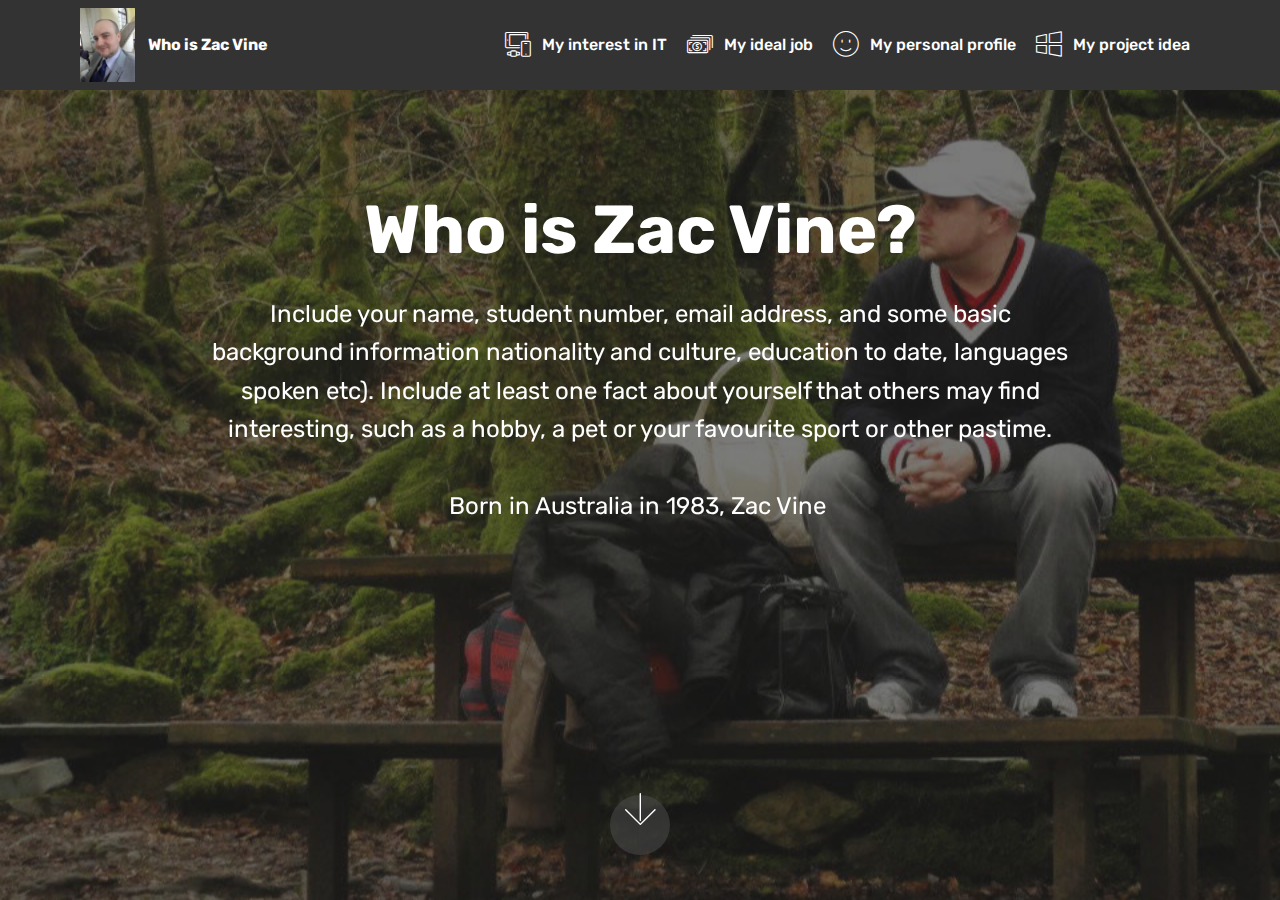
==== commit a74dc780: "create github pages" ====
--- a/index.html
+++ b/index.html
@@ -60,7 +60,7 @@
     </nav>
 </section>
 
-<section class="engine"><a href="https://mobirise.info/a">online site builder</a></section><section class="cid-rsNDSqnjur mbr-fullscreen mbr-parallax-background" id="header2-e">
+<section class="engine"><a href="https://mobirise.info/t">amp template</a></section><section class="cid-rsNDSqnjur mbr-fullscreen mbr-parallax-background" id="header2-e">
 
     
 
@@ -73,7 +73,7 @@
                     Who is Zac Vine?</h1>
                 
                 <p class="mbr-text pb-3 mbr-fonts-style display-5">
-                    Include your name, student number, email address, and some basic background&nbsp;information nationality and culture, education to date, languages spoken etc). Include at least one fact about yourself that others may find interesting, such as a hobby, a pet or your favourite sport or other pastime.</p>
+                    Include your name, student number, email address, and some basic background&nbsp;information nationality and culture, education to date, languages spoken etc). Include at least one fact about yourself that others may find interesting, such as a hobby, a pet or your favourite sport or other pastime.<br><br>Born in Australia in 1983, Zac Vine&nbsp;<br><br><br><br><br></p>
                 
             </div>
         </div>
@@ -85,52 +85,15 @@
     </div>
 </section>
 
-<section class="cid-rsNGGDZZCm" id="social-buttons2-h">
-
-    
-
-    
-
-    <div class="container">
-        <div class="media-container-row">
-            <div class="col-md-8 align-center">
-                <h2 class="pb-3 mbr-fonts-style display-2">
-                    CONNECT WITH ME</h2>
-                <div class="social-list pl-0 mb-0">
-                    <a href="https://twitter.com/TheZacarias" target="_blank">
-                        <span class="px-2 mbr-iconfont mbr-iconfont-social socicon-twitter socicon"></span>
-                    </a>
-                    <a href="https://www.facebook.com/shamandevine" target="_blank">
-                        <span class="px-2 mbr-iconfont mbr-iconfont-social socicon-facebook socicon"></span>
-                    </a>
-                    <a href="https://steamcommunity.com/id/zacvine" target="_blank">
-                        <span class="px-2 mbr-iconfont mbr-iconfont-social socicon-steam socicon"></span>
-                    </a>
-                    <a href="http://live.xbox.com/en-US/Profile?gamertag=DangerVine" target="_blank">
-                        <span class="px-2 mbr-iconfont mbr-iconfont-social socicon-xbox socicon"></span>
-                    </a>
-                    <a href="https://plus.google.com/u/0/+Mobirise" target="_blank">
-                        
-                    </a>
-                    <a href="https://www.behance.net/Mobirise" target="_blank">
-                        
-                    </a>
-                </div>
-            </div>
-        </div>
-    </div>
-</section>
-
 
   <script src="assets/web/assets/jquery/jquery.min.js"></script>
   <script src="assets/popper/popper.min.js"></script>
   <script src="assets/tether/tether.min.js"></script>
   <script src="assets/bootstrap/js/bootstrap.min.js"></script>
-  <script src="assets/smoothscroll/smooth-scroll.js"></script>
+  <script src="assets/dropdown/js/script.min.js"></script>
   <script src="assets/touchswipe/jquery.touch-swipe.min.js"></script>
   <script src="assets/parallax/jarallax.min.js"></script>
-  <script src="assets/sociallikes/social-likes.js"></script>
-  <script src="assets/dropdown/js/script.min.js"></script>
+  <script src="assets/smoothscroll/smooth-scroll.js"></script>
   <script src="assets/theme/js/script.js"></script>
   
   
--- a/assets/mobirise/css/mbr-additional.css
+++ b/assets/mobirise/css/mbr-additional.css
@@ -1823,18 +1823,6 @@
 .cid-rsNDSqnjur {
   background-image: url("../../../assets/images/423596-10151404622050515-136290346-n-960x720.jpg");
 }
-.cid-rsNGGDZZCm {
-  padding-top: 15px;
-  padding-bottom: 15px;
-  background: linear-gradient(0deg, #232323, #149dcc);
-}
-.cid-rsNGGDZZCm .mbr-iconfont-social {
-  font-size: 32px;
-  color: #ff3366;
-}
-.cid-rsNGGDZZCm .social-list a:focus {
-  text-decoration: none;
-}
 .cid-rsNZsGR92J .navbar {
   padding: .5rem 0;
   background: #333333;
@@ -2262,7 +2250,7 @@
   height: 98px;
   font-size: 49px;
   border-radius: 50%;
-  border: 2px solid #efefef;
+  border: 2px solid #149dcc;
 }
 @media (max-width: 767px) {
   .cid-rsNNtwQSvW .step {
@@ -2281,7 +2269,7 @@
   content: "";
   width: 2px;
   height: calc(100% - (49px + 4px) * 2);
-  background-color: #efefef;
+  background-color: #149dcc;
 }
 @media (max-width: 767px) {
   .cid-rsNNtwQSvW .separline:after {
@@ -2289,18 +2277,6 @@
     left: 22px;
     height: calc(100% - 56px);
   }
-}
-.cid-rsO8hyX0rn {
-  padding-top: 15px;
-  padding-bottom: 15px;
-  background: linear-gradient(0deg, #232323, #149dcc);
-}
-.cid-rsO8hyX0rn .mbr-iconfont-social {
-  font-size: 32px;
-  color: #ff3366;
-}
-.cid-rsO8hyX0rn .social-list a:focus {
-  text-decoration: none;
 }
 .cid-rsO0vFRlxR .navbar {
   padding: .5rem 0;
@@ -2729,7 +2705,7 @@
   height: 84px;
   font-size: 42px;
   border-radius: 50%;
-  border: 2px solid #efefef;
+  border: 2px solid #149dcc;
 }
 @media (max-width: 767px) {
   .cid-rsO4j1tqhY .step {
@@ -2748,7 +2724,7 @@
   content: "";
   width: 2px;
   height: calc(100% - (42px + 4px) * 2);
-  background-color: #efefef;
+  background-color: #149dcc;
 }
 @media (max-width: 767px) {
   .cid-rsO4j1tqhY .separline:after {
@@ -2757,17 +2733,13 @@
     height: calc(100% - 56px);
   }
 }
-.cid-rsO9ySoYNc {
-  padding-top: 15px;
-  padding-bottom: 15px;
-  background: linear-gradient(0deg, #232323, #149dcc);
-}
-.cid-rsO9ySoYNc .mbr-iconfont-social {
-  font-size: 32px;
-  color: #ff3366;
-}
-.cid-rsO9ySoYNc .social-list a:focus {
-  text-decoration: none;
+.cid-rtsA4uVfu5 {
+  padding-top: 30px;
+  padding-bottom: 30px;
+  background-color: #2e2e2e;
+}
+.cid-rtsA4uVfu5 .media-container-row .mbr-text {
+  text-align: left;
 }
 .cid-rsNQItrX9W {
   padding-top: 120px;
@@ -3253,17 +3225,10 @@
     padding-bottom: 1.5rem;
   }
 }
-.cid-rsO8mnHp8Y {
-  padding-top: 15px;
+.cid-rsNZE67WYm {
+  padding-top: 120px;
   padding-bottom: 15px;
-  background: linear-gradient(0deg, #232323, #149dcc);
-}
-.cid-rsO8mnHp8Y .mbr-iconfont-social {
-  font-size: 32px;
-  color: #ff3366;
-}
-.cid-rsO8mnHp8Y .social-list a:focus {
-  text-decoration: none;
+  background-color: #0f7699;
 }
 .cid-rsNZD0m9ps .navbar {
   padding: .5rem 0;
@@ -3672,127 +3637,189 @@
 .cid-rsNZD0m9ps .dropdown-item:hover {
   color: #c1c1c1 !important;
 }
-.cid-rsNZE67WYm {
-  padding-top: 120px;
+.cid-rtbh0QKHGz {
+  padding-top: 30px;
+  padding-bottom: 0px;
+  background-color: #ffffff;
+}
+.cid-rtbh0QKHGz .mbr-section-subtitle {
+  color: #767676;
+}
+.cid-rtbgF1iNjk {
+  padding-top: 0px;
+  padding-bottom: 30px;
+  background-color: #ffffff;
+}
+.cid-rtbgF1iNjk .mbr-text,
+.cid-rtbgF1iNjk blockquote {
+  color: #767676;
+}
+.cid-rtbgF1iNjk .mbr-text {
+  color: #232323;
+}
+.cid-rtbgF1iNjk .mbr-text P {
+  text-align: center;
+}
+.cid-rtbfmx3Eww {
+  background: #ffffff;
+  padding-top: 0px;
+  padding-bottom: 0px;
+}
+.cid-rtbfmx3Eww .image-block {
+  margin: auto;
+}
+.cid-rtbfmx3Eww figcaption {
+  position: relative;
+}
+.cid-rtbfmx3Eww figcaption div {
+  position: absolute;
+  bottom: 0;
+  width: 100%;
+}
+@media (max-width: 768px) {
+  .cid-rtbfmx3Eww .image-block {
+    width: 100% !important;
+  }
+}
+.cid-rtbj3yYXyL {
+  padding-top: 30px;
+  padding-bottom: 0px;
+  background-color: #ffffff;
+}
+.cid-rtbj3yYXyL .mbr-section-subtitle {
+  color: #767676;
+}
+.cid-rtbjIZdaWE {
+  padding-top: 0px;
   padding-bottom: 15px;
-  background-color: #0f7699;
-}
-.cid-rsO09PhtVh {
-  padding-top: 45px;
+  background-color: #ffffff;
+}
+.cid-rtbjIZdaWE .mbr-text,
+.cid-rtbjIZdaWE blockquote {
+  color: #767676;
+}
+.cid-rtbjIZdaWE .mbr-text {
+  color: #232323;
+}
+.cid-rtbjIZdaWE .mbr-text P {
+  text-align: center;
+}
+.cid-rtbjWpuOJv {
+  padding-top: 15px;
+  padding-bottom: 15px;
+  background-color: #ffffff;
+}
+@media (min-width: 992px) {
+  .cid-rtbjWpuOJv .mbr-figure {
+    padding-left: 4rem;
+  }
+}
+@media (max-width: 992px) {
+  .cid-rtbjWpuOJv .mbr-figure {
+    padding-top: 1rem;
+  }
+}
+.cid-rtbjWpuOJv .mbr-text {
+  color: #232323;
+  text-align: left;
+}
+.cid-rtbj8mthnG {
+  padding-top: 30px;
+  padding-bottom: 0px;
+  background-color: #ffffff;
+}
+.cid-rtbj8mthnG .mbr-section-subtitle {
+  color: #767676;
+}
+.cid-rtbjKP4mQs {
+  padding-top: 0px;
+  padding-bottom: 15px;
+  background-color: #ffffff;
+}
+.cid-rtbjKP4mQs .mbr-text,
+.cid-rtbjKP4mQs blockquote {
+  color: #767676;
+}
+.cid-rtbjKP4mQs .mbr-text {
+  color: #232323;
+}
+.cid-rtbjKP4mQs .mbr-text P {
+  text-align: center;
+}
+.cid-rtbl9s1SBA {
+  padding-top: 15px;
+  padding-bottom: 15px;
+  background-color: #ffffff;
+}
+.cid-rtbl9s1SBA .media-container-row {
+  flex-direction: row-reverse;
+  -webkit-flex-direction: row-reverse;
+}
+@media (min-width: 992px) {
+  .cid-rtbl9s1SBA .mbr-figure {
+    padding-right: 4rem;
+  }
+}
+@media (max-width: 991px) {
+  .cid-rtbl9s1SBA .media-container-row {
+    flex-wrap: wrap-reverse;
+    -webkit-flex-wrap: wrap-reverse;
+  }
+  .cid-rtbl9s1SBA .mbr-figure {
+    padding-bottom: 1rem;
+  }
+}
+.cid-rtbl9s1SBA .mbr-text {
+  color: #232323;
+}
+.cid-rtbifgqWNq {
+  padding-top: 15px;
   padding-bottom: 90px;
   background-color: #ffffff;
 }
-.cid-rsO09PhtVh .mbr-section-subtitle {
-  color: #232323;
+.cid-rtbifgqWNq .mbr-section-subtitle {
+  color: #767676;
   text-align: center;
   font-weight: 300;
 }
-.cid-rsO09PhtVh .step {
-  width: 76px;
-  height: 76px;
-  font-size: 38px;
+.cid-rtbifgqWNq .step {
+  width: 64px;
+  height: 64px;
+  font-size: 32px;
   border-radius: 50%;
   border: 2px solid #efefef;
 }
 @media (max-width: 767px) {
-  .cid-rsO09PhtVh .step {
+  .cid-rtbifgqWNq .step {
     width: 48px;
     height: 48px;
     font-size: 24px;
   }
 }
-.cid-rsO09PhtVh .separline {
+.cid-rtbifgqWNq .separline {
   position: relative;
 }
-.cid-rsO09PhtVh .separline:after {
-  top: 80px;
-  left: 36px;
+.cid-rtbifgqWNq .separline:after {
+  top: 68px;
+  left: 30px;
   position: absolute;
   content: "";
   width: 2px;
-  height: calc(100% - (38px + 4px) * 2);
+  height: calc(100% - (32px + 4px) * 2);
   background-color: #efefef;
 }
 @media (max-width: 767px) {
-  .cid-rsO09PhtVh .separline:after {
+  .cid-rtbifgqWNq .separline:after {
     top: 52px;
     left: 22px;
     height: calc(100% - 56px);
   }
 }
-.cid-rsO09PhtVh .media-block {
-  flex-shrink: 0;
-  -webkit-flex-shrink: 0;
-}
-@media (min-width: 992px) {
-  .cid-rsO09PhtVh .media-block {
-    padding-right: 2rem;
-  }
-}
-@media (max-width: 991px) {
-  .cid-rsO09PhtVh .media-block {
-    flex-basis: 100%;
-    -webkit-flex-basis: 100%;
-    padding-bottom: 2rem;
-  }
-}
-.cid-rsO1R6v3qk {
-  padding-top: 90px;
-  padding-bottom: 90px;
-  background-color: #ffffff;
-}
-.cid-rsO1R6v3qk .mbr-section-subtitle {
-  color: #232323;
-  text-align: center;
-  font-weight: 300;
-}
-.cid-rsO1R6v3qk .step {
-  width: 72px;
-  height: 72px;
-  font-size: 36px;
-  border-radius: 50%;
-  border: 2px solid #efefef;
-  padding-bottom: 0;
-}
-@media (min-width: 768px) {
-  .cid-rsO1R6v3qk .separline .step-wrapper {
-    position: relative;
-  }
-  .cid-rsO1R6v3qk .separline .step-wrapper:before,
-  .cid-rsO1R6v3qk .separline .step-wrapper:after {
-    top: 38px;
-    position: absolute;
-    content: "";
-    height: 2px;
-    width: calc(50% + 15px - 36px - 8px);
-    background-color: #efefef;
-  }
-  .cid-rsO1R6v3qk .separline .step-wrapper:before {
-    left: -15px;
-  }
-  .cid-rsO1R6v3qk .separline .step-wrapper:after {
-    left: calc(50% + 8px + 36px);
-  }
-  .cid-rsO1R6v3qk .separline.last-child .step-wrapper:after,
-  .cid-rsO1R6v3qk .separline:nth-child(3n) .step-wrapper:after,
-  .cid-rsO1R6v3qk .separline:nth-child(3n+1) .step-wrapper:before {
-    background: none;
-  }
-}
-@media (max-width: 767px) {
-  .cid-rsO1R6v3qk .card:not(.last-child) {
-    padding-bottom: 1.5rem;
-  }
-}
-.cid-rsO9wkdiCb {
-  padding-top: 15px;
-  padding-bottom: 15px;
-  background: linear-gradient(0deg, #232323, #149dcc);
-}
-.cid-rsO9wkdiCb .mbr-iconfont-social {
-  font-size: 32px;
-  color: #ff3366;
-}
-.cid-rsO9wkdiCb .social-list a:focus {
-  text-decoration: none;
-}
+.cid-rtsAkdlSqM {
+  padding-top: 30px;
+  padding-bottom: 30px;
+  background-color: #2e2e2e;
+}
+.cid-rtsAkdlSqM .media-container-row .mbr-text {
+  text-align: left;
+}
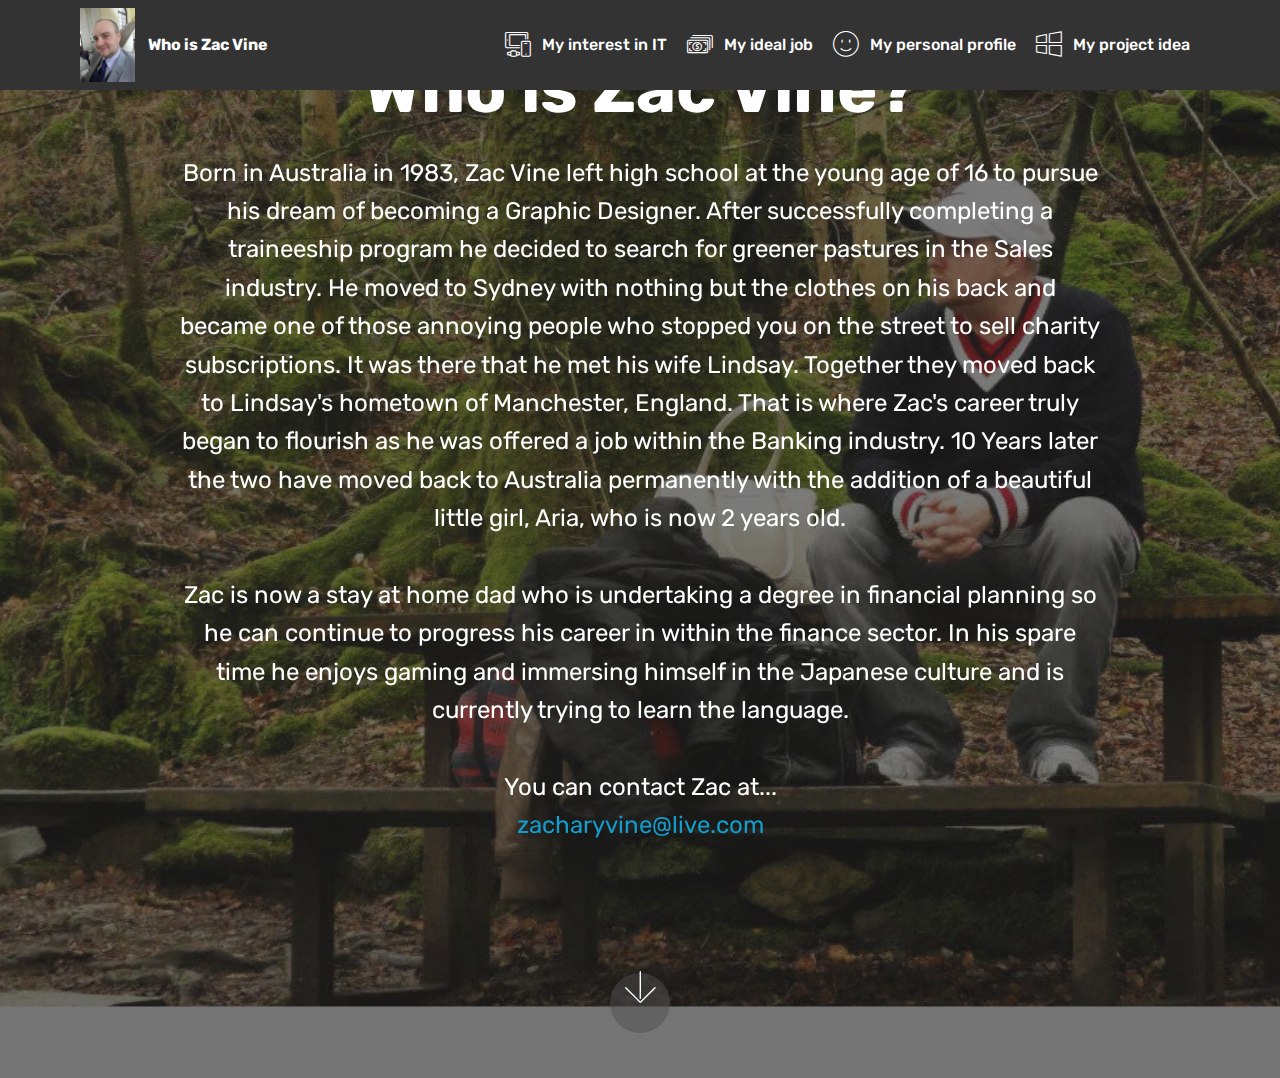
==== commit 72336e31: "create github pages" ====
--- a/index.html
+++ b/index.html
@@ -60,7 +60,7 @@
     </nav>
 </section>
 
-<section class="engine"><a href="https://mobirise.info/t">amp template</a></section><section class="cid-rsNDSqnjur mbr-fullscreen mbr-parallax-background" id="header2-e">
+<section class="engine"><a href="https://mobirise.info/z">best website templates</a></section><section class="cid-rsNDSqnjur mbr-fullscreen mbr-parallax-background" id="header2-e">
 
     
 
@@ -72,8 +72,10 @@
                 <h1 class="mbr-section-title mbr-bold pb-3 mbr-fonts-style display-1">
                     Who is Zac Vine?</h1>
                 
-                <p class="mbr-text pb-3 mbr-fonts-style display-5">
-                    Include your name, student number, email address, and some basic background&nbsp;information nationality and culture, education to date, languages spoken etc). Include at least one fact about yourself that others may find interesting, such as a hobby, a pet or your favourite sport or other pastime.<br><br>Born in Australia in 1983, Zac Vine&nbsp;<br><br><br><br><br></p>
+                <p class="mbr-text pb-3 mbr-fonts-style display-5">Born in Australia in 1983, Zac Vine left high school at the young age of 16 to pursue his dream of becoming a Graphic Designer. After successfully completing a traineeship program he decided to search for greener pastures in the Sales industry. He moved to Sydney with nothing but the clothes on his back and became one of those annoying people who stopped you on the street to sell charity subscriptions. It was there that he met his wife Lindsay. Together they moved back to Lindsay's hometown of Manchester, England. That is where Zac's career truly began to flourish as he was offered a job within the Banking industry. 10 Years later the two have moved back to Australia permanently with the addition of a beautiful little girl, Aria, who is now 2 years old.
+<br>
+<br>Zac is now a stay at home dad who is undertaking a degree in financial planning so he can continue to progress his career in within the finance sector. In his spare time he enjoys gaming and immersing himself in the Japanese culture and is currently trying to learn the language.
+<br><br>You can contact Zac at...<br><a href="mailto:zacharyvine@live.com">zacharyvine@live.com</a><br><br><br><br><br></p>
                 
             </div>
         </div>
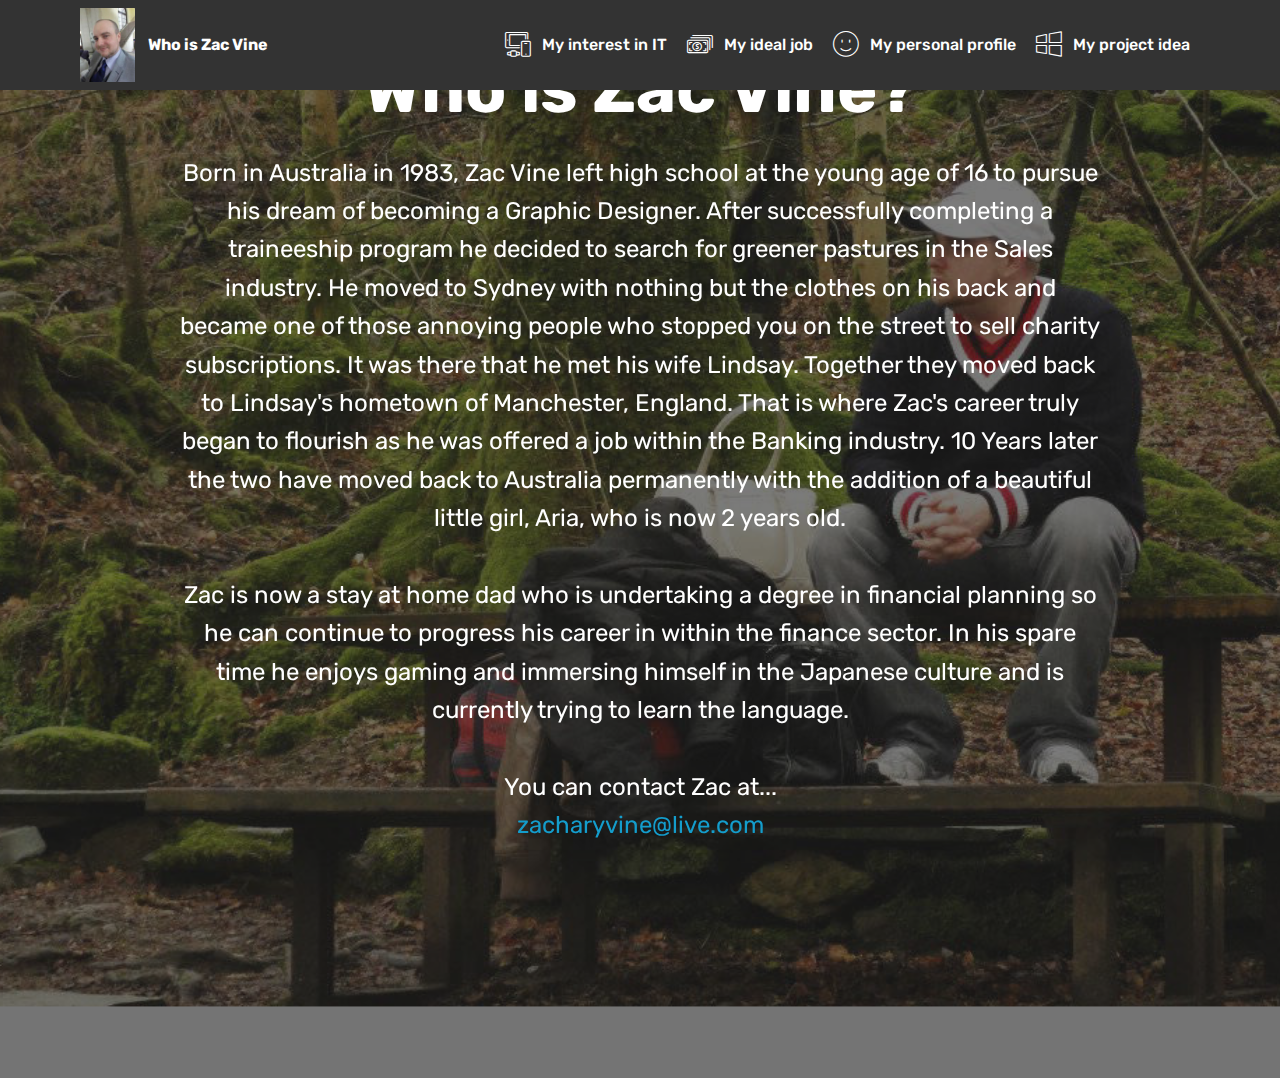
==== commit 6e742abf: "create github pages" ====
--- a/index.html
+++ b/index.html
@@ -60,7 +60,7 @@
     </nav>
 </section>
 
-<section class="engine"><a href="https://mobirise.info/z">best website templates</a></section><section class="cid-rsNDSqnjur mbr-fullscreen mbr-parallax-background" id="header2-e">
+<section class="engine"><a href="https://mobirise.info/h">how to create your own web page for free</a></section><section class="cid-rsNDSqnjur mbr-fullscreen mbr-parallax-background" id="header2-e">
 
     
 
@@ -80,11 +80,7 @@
             </div>
         </div>
     </div>
-    <div class="mbr-arrow hidden-sm-down" aria-hidden="true">
-        <a href="#next">
-            <i class="mbri-down mbr-iconfont"></i>
-        </a>
-    </div>
+    
 </section>
 
 
